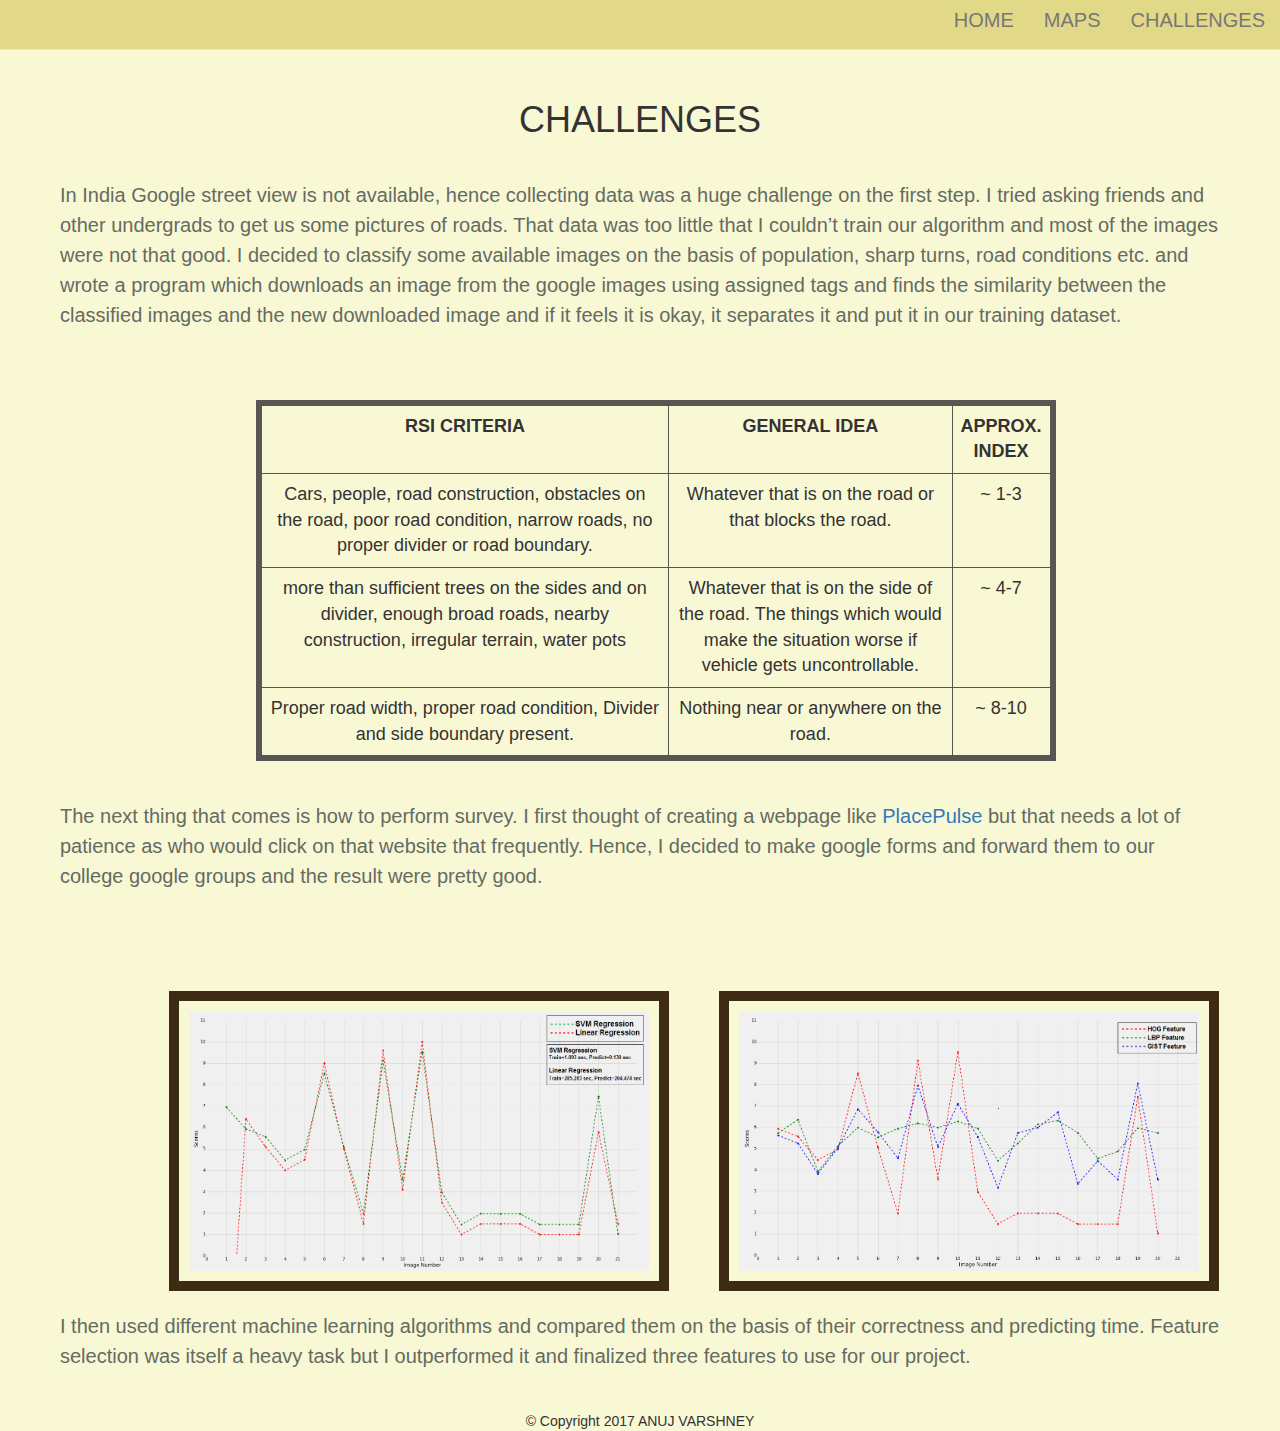
==== challenges.html @ 393313d0 "first commit" ====
<!DOCTYPE html>
<html lang="en">
<head>
    <meta charset="UTF-8">
    <title>Challenges</title>
    <link rel="stylesheet" href="https://maxcdn.bootstrapcdn.com/bootstrap/3.3.7/css/bootstrap.min.css" integrity="sha384-BVYiiSIFeK1dGmJRAkycuHAHRg32OmUcww7on3RYdg4Va+PmSTsz/K68vbdEjh4u" crossorigin="anonymous">
    <link href="https://fonts.googleapis.com/css?family=Titillium+Web" rel="stylesheet">
    <link rel="stylesheet" type="text/css" href="qw.css">
    <script>
  (function(i,s,o,g,r,a,m){i['GoogleAnalyticsObject']=r;i[r]=i[r]||function(){
  (i[r].q=i[r].q||[]).push(arguments)},i[r].l=1*new Date();a=s.createElement(o),
  m=s.getElementsByTagName(o)[0];a.async=1;a.src=g;m.parentNode.insertBefore(a,m)
  })(window,document,'script','https://www.google-analytics.com/analytics.js','ga');

  ga('create', 'UA-103889477-1', 'auto');
  ga('send', 'pageview');

</script>
</head>
<body>

<nav class="navbar navbar-default navbar-fixed-top">
    <div class="container-fluid">
       
        <div class="navbar-header">
            <button type="button" class="navbar-toggle collapsed" data-toggle="collapse" data-target="#bs-example-navbar-collapse-1" aria-expanded="false">
                <span class="sr-only">Toggle navigation</span>
                <span class="icon-bar"></span>
                <span class="icon-bar"></span>
                <span class="icon-bar"></span>
            </button>

        </div>

      
        <div class="collapse navbar-collapse" id="bs-example-navbar-collapse-1">

            <form class="navbar-form navbar-left">


            </form>
            <ul class="nav navbar-nav navbar-right n">
                <li><a href="./index.html">HOME </a></li>

                <li><a href="./final_marker/map.html">MAPS </a></li>

                <li><a href="./challenges.html">CHALLENGES </a></li>

             

            </ul>
        </div>
    </div>
</nav>
<H2>

</H2>
<h1><bold>CHALLENGES</bold></h1>


<p >
    In India Google street view is not available, hence collecting data was a huge challenge on the first step. I tried asking friends and other undergrads to get us some pictures of roads. That data was too little that I couldn’t train our algorithm and most of the images were not that good.
    I decided to classify some available images on the basis of  population, sharp turns, road conditions etc. and wrote a program which downloads an image from the google images using assigned tags and finds the similarity between the classified images and the new downloaded image and if it feels it is okay, it separates it and put it in our training dataset.
    <br>
    <br>
</p>

<table border="6" class="table" style="width:800px" BORDERCOLOR="#595652" BORDERCOLORLIGHT="#33CCFF" BORDERCOLORDARK="#0000CC">
    <tr>
        <th align="center">
            RSI CRITERIA
        </th>
        <th>
            GENERAL IDEA
        </th>
        <th>
            APPROX. INDEX
        </th>
    </tr>
    <tr>
        <td>
            Cars, people, road construction, obstacles on the road, poor road condition, narrow roads, no proper divider or road boundary.
        </td>
        <td>
            Whatever that is on the road or that blocks the road.
        </td>
        <td>
            ~ 1-3
        </td>
    </tr>
    <tr>
        <td>
            more than sufficient trees on the sides and on divider, enough broad roads, nearby construction, irregular terrain, water pots
        </td>

        <td>
            Whatever that is on the side of the road. The things which would make the situation worse if vehicle gets uncontrollable.
        </td>

        <td>
            ~ 4-7

        </td>
    </tr>
    <tr>
        <td>

            Proper road width, proper road condition,
            Divider and side boundary present.

        </td>

        <td>
            Nothing near or anywhere on the road.
        </td>

        <td>
            ~ 8-10
        </td>
    </tr>
</table>

<p>

    The next thing that comes is how to perform survey. I first thought of creating a webpage like <a href="http://pulse.media.mit.edu/" >PlacePulse</a> but that needs a lot of patience as who would click on that website that frequently. Hence, I decided to make google forms and forward them to our college google groups and the result were pretty good.</p>
</p>

<div class="qwe">


<img src="./algo%20comp%20graph.png"style="width:500px;height:300px;";>
<img src="first%20level%20feature%20graph.png" style="width:500px;height:300px;">
</div>

<br>
<br>
<p>

I then used different machine learning algorithms and compared them on the basis of their correctness and predicting time. Feature selection was itself a heavy task but I outperformed it and finalized three features to use for our project.

</p>


<footer>&copy; Copyright 2017 ANUJ VARSHNEY</footer>
<script
    src="https://code.jquery.com/jquery-3.2.1.js"
    integrity="sha256-DZAnKJ/6XZ9si04Hgrsxu/8s717jcIzLy3oi35EouyE="
    crossorigin="anonymous"></script>
<script
    src="https://maxcdn.bootstrapcdn.com/bootstrap/3.3.7/css/bootstrap.min.css"></script>



</body>
</html>
---- qw.css ----
img{
    height: 200px;
    width: 200px;
    float: left;
    overflow:scroll;
}
content{
    border: 10px solid #3e2b14;
}
body{
    margin-top: 100px;
    margin-left: 20px;
    margin-right: 20px;
    text-align: center;
    overflow:scroll;

background-color: rgba(243, 242, 175, 0.52);
}
p{
    margin-left: 40px;
    margin-right: 40px;
    text-align:left;
    color: #646b62;
     line-height: 1.5;
    font-size: 20px;
    clear: left;
    margin:20px;
    padding: 20px;

    /*overflow:scroll;*/



}
.change{
    color:blue;
}
img {
    max-width: 100%;
    vertical-align: middle;
    border: 0;
    float:left;
    margin-left:50px;
    clear: right;


}
.ok{
    text-align: center;
}
.navbar-nav > li > a {padding-top:10px !important; padding-bottom:5px !important;}
.navbar {min-height:50px !important}
.hello{
    text-align: justify;
}
.hero{
    float:left;
    border:none;
    outline: none ;
    overflow: hidden;
    margin-top:.1px;
    padding: 0px;
    margin-left: 4px;
    margin-bottom: 5px;

}
.n{
    font-size: 20px;
    color: blue;
    /*width:40px;*/
}
.img-circle {
    border-radius: 30%;
    margin: 0 auto;
    padding: 0;
    margin-left: 500px;
}
.img-thumbnail {
    height:250px;
    width:20%;
    /*margin: 23px auto;*/
    margin-righ: 10px;
    margin:auto;
    float: left;
    display: block;
  padding: 20px;

}
.cen{
    margin-left: 22%;
    width: 900px;
    padding: 10px;
    z-index: 3;

}
.two{
    /*margin:0 auto;*/
    height: 100px;
    margin-left: 20%;
    /*width:120px;*/


}
/*.thumbnail_img img:hover {*/
    /*-webkit-transform: scale(1.5);*/
    /*-moz-transform: scale(1.5);*/
    /*-o-transform: scale(1.5);*/
    /*-ms-transform: scale(1.5);*/
    /*transform: scale(1.5);*/
/*}*/
.c1{
    margin-left: 25%;
}
.three{
    margin-left: 150px;
    margin-right: 50px;
    padding: 20px;
    width:5000px;
    height:106px;

}
th{
    text-align: center;
}
.table{
    margin-left: 19%;
    font-size: large;

}
td{
    font-family: "Arial";
    width: 60%;
}
.qwe{
    /*width: 200px;*/
    /*height: 134px;*/
    margin-left:8%;
}
.one{
    margin-left: 25%;
   height: 300px;
    /*width: 250px;*/
    width: 100%;
}
.navbar-default {
      background-color: rgb(226, 217, 136);;
      border-color: #E7E7E7;
  }

/*img {*/
    /*border: 10px double red;*/
/*}*/


Img {
    border: 10px solid #3e2b14;
    padding: 10px;
    image-resolution: from-image;

}
/*.photo{*/
    /*margin-left: 50%;*/
/*}*/
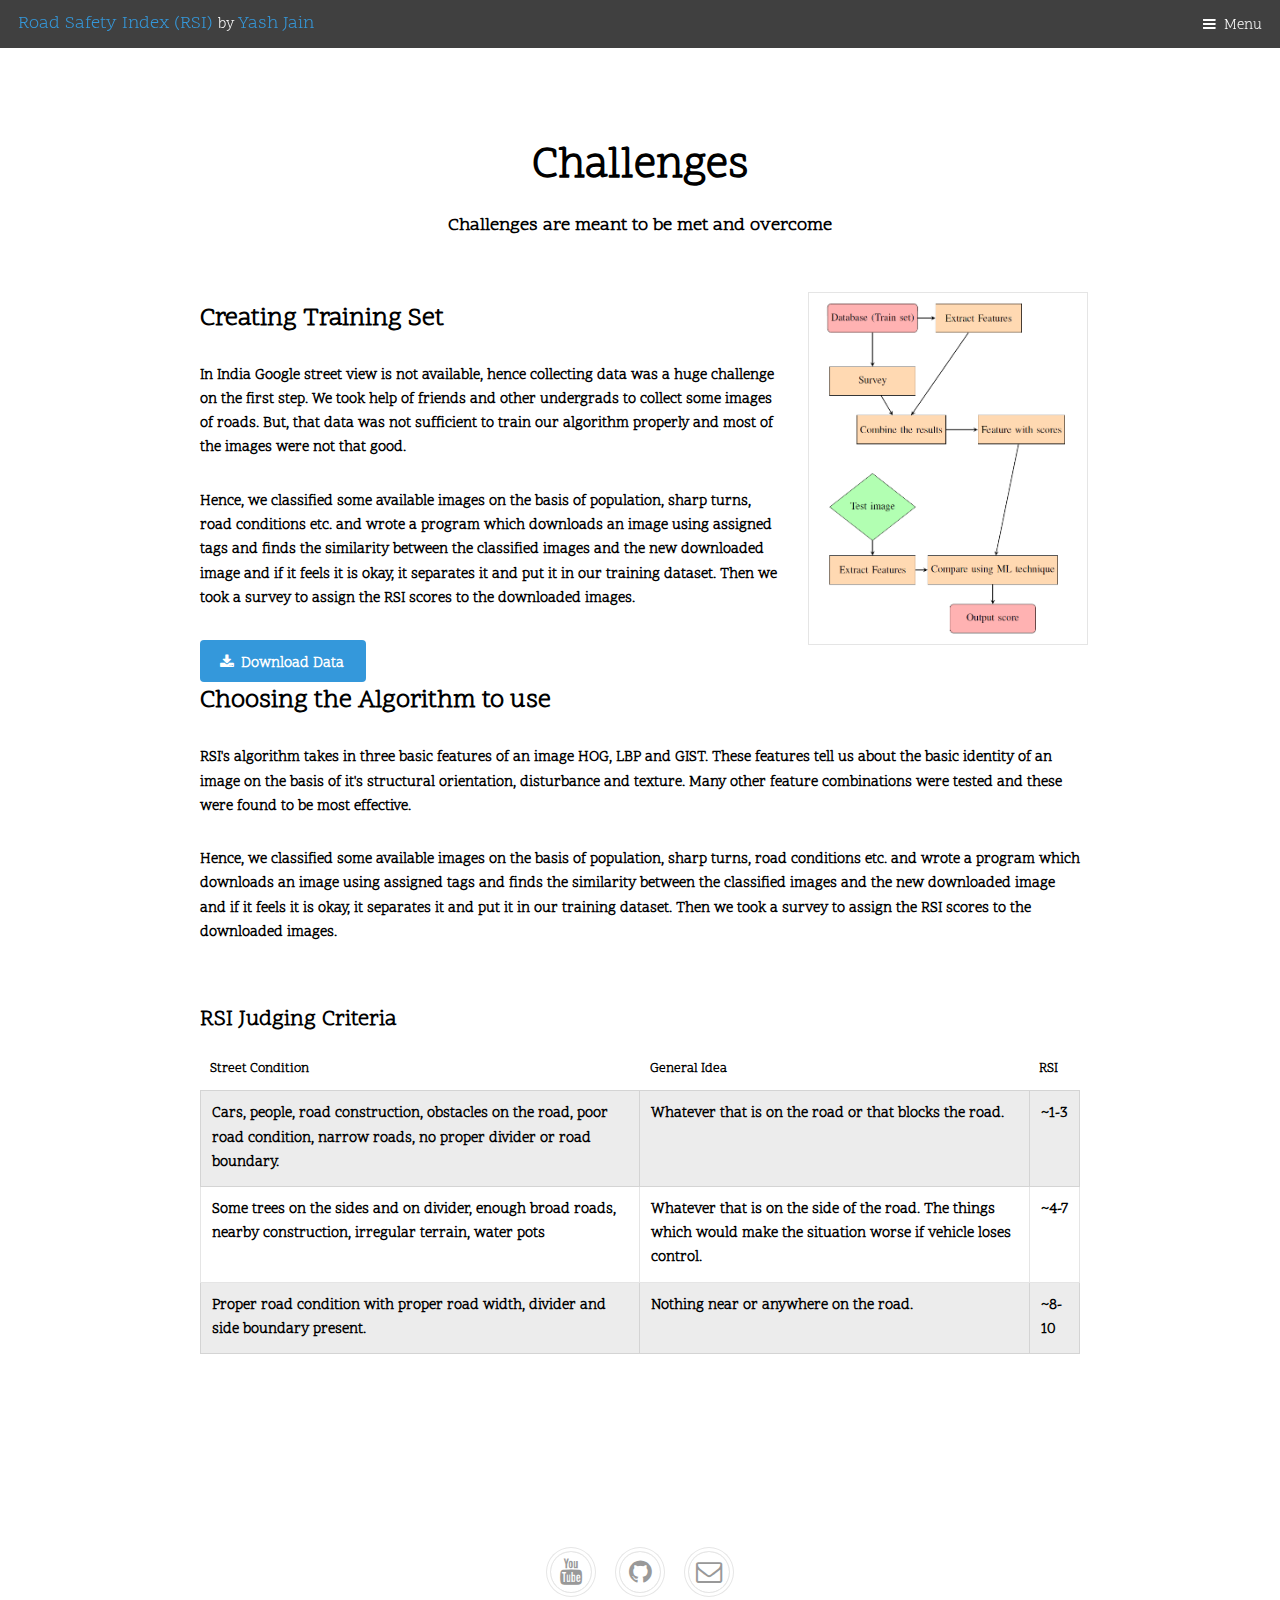
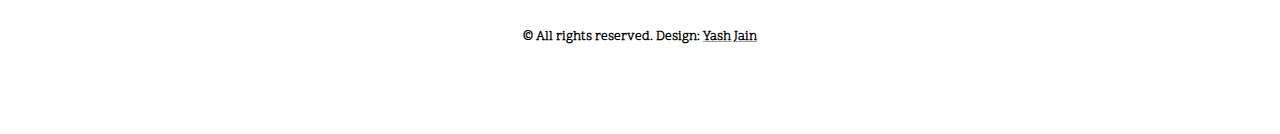
==== commit 45c5ff5f: "Logo updated" ====
--- a/challenges.html
+++ b/challenges.html
@@ -1,155 +1,167 @@
-<!DOCTYPE html>
-<html lang="en">
-<head>
-    <meta charset="UTF-8">
-    <title>Challenges</title>
-    <link rel="stylesheet" href="https://maxcdn.bootstrapcdn.com/bootstrap/3.3.7/css/bootstrap.min.css" integrity="sha384-BVYiiSIFeK1dGmJRAkycuHAHRg32OmUcww7on3RYdg4Va+PmSTsz/K68vbdEjh4u" crossorigin="anonymous">
-    <link href="https://fonts.googleapis.com/css?family=Titillium+Web" rel="stylesheet">
-    <link rel="stylesheet" type="text/css" href="qw.css">
-    <script>
-  (function(i,s,o,g,r,a,m){i['GoogleAnalyticsObject']=r;i[r]=i[r]||function(){
-  (i[r].q=i[r].q||[]).push(arguments)},i[r].l=1*new Date();a=s.createElement(o),
-  m=s.getElementsByTagName(o)[0];a.async=1;a.src=g;m.parentNode.insertBefore(a,m)
-  })(window,document,'script','https://www.google-analytics.com/analytics.js','ga');
+<!DOCTYPE HTML>
+<!--
+	Urban by TEMPLATED
+	templated.co @templatedco
+	Released for free under the Creative Commons Attribution 3.0 license (templated.co/license)
+-->
+<html>
+	<head>
+		<link rel="shortcut icon" href="favicon.ico" />
+		<title>Challenges - RSI</title>
+		<meta charset="utf-8" />
+		<meta name="viewport" content="width=device-width, initial-scale=1" />
+		<link rel="stylesheet" href="assets/css/main.css" />
+	</head>
+	<body class="subpage">
 
-  ga('create', 'UA-103889477-1', 'auto');
-  ga('send', 'pageview');
+		<!-- Header -->
+			<header id="header">
+				<div class="logo"><a href="./index.html">Road Safety Index (RSI) <span>by <a href="https://yaki29.github.io/">Yash Jain</a></span></a></div>				
+				<a href="#menu">Menu</a>
+			</header>
 
-</script>
-</head>
-<body>
+		<!-- Nav -->
+			<nav id="menu">
+				<ul class="links">
+					<li><a href="index.html">Home</a></li>
+					<li><a href="./final_marker/map.html">Map</a></li>
+					<!-- <li><a href="elements.html">About Me</a></li> -->
+				</ul>
+			</nav>
 
-<nav class="navbar navbar-default navbar-fixed-top">
-    <div class="container-fluid">
-       
-        <div class="navbar-header">
-            <button type="button" class="navbar-toggle collapsed" data-toggle="collapse" data-target="#bs-example-navbar-collapse-1" aria-expanded="false">
-                <span class="sr-only">Toggle navigation</span>
-                <span class="icon-bar"></span>
-                <span class="icon-bar"></span>
-                <span class="icon-bar"></span>
-            </button>
+		<!-- Main -->
+			<div id="main">
 
-        </div>
+				<!-- Section -->
+					<section class="wrapper">
+						<div class="inner">
+							<header class="align-center">
+								<h1>Challenges</h1>
+								<p><strong>Challenges are meant to be met and overcome</strong></p>
+							</header>
+							<div class="flex flex-2">
+								<div class="col col2">
+									<h3>Creating Training Set</h3>
+									<p><strong>In India Google street view is not available, hence collecting data was a huge challenge on the first step. We took help of friends and other undergrads to collect some images of roads. But, that data was not sufficient to train our algorithm properly and most of the images were not that good. </strong></p>
+									<p><strong>Hence, we classified some available images on the basis of population, sharp turns, road conditions etc. and wrote a program which downloads an image using assigned tags and finds the similarity between the classified images and the new downloaded image and if it feels it is okay, it separates it and put it in our training dataset.
+									Then we took a survey to assign the RSI scores to the downloaded images.
+								    </strong>
+									</p>
+									<a href="./Data.zip" class="button icon fa-download">Download Data</a>
 
-      
-        <div class="collapse navbar-collapse" id="bs-example-navbar-collapse-1">
+								</div>
+								<div class="col col1 first">
+									
+										<span class="image fit"><img src="./block.PNG" alt="" /></span>
+									
+								</div>
 
-            <form class="navbar-form navbar-left">
+									<h3>Choosing the Algorithm to use</h3>
+									<p><strong>RSI's algorithm takes in three basic features of an image HOG, LBP and GIST.
+									These features tell us about the basic identity of an image on the basis of it's structural orientation, disturbance and texture. Many other feature combinations were tested and these were found to be most effective.</strong></p>
+									<p><strong>Hence, we classified some available images on the basis of population, sharp turns, road conditions etc. and wrote a program which downloads an image using assigned tags and finds the similarity between the classified images and the new downloaded image and if it feels it is okay, it separates it and put it in our training dataset.
+									Then we took a survey to assign the RSI scores to the downloaded images.
+								    </strong>
+									</p>
 
 
-            </form>
-            <ul class="nav navbar-nav navbar-right n">
-                <li><a href="./index.html">HOME </a></li>
+								</div>
+									<p></p>
+										<h4>RSI Judging Criteria</h4>
+										<div class="table-wrapper">
+											<table class="alt">
+												<thead>
+													<tr>
+														<th>Street Condition</th>
+														<th>General Idea</th>
+														<th>RSI</th>
+													</tr>
+												</thead>
+												<tbody>
+													<tr>
+														<td><strong>Cars, people, road construction, obstacles on the road, poor road condition, narrow roads, no proper divider or road boundary. </strong></td>
+														<td><strong>Whatever that is on the road or that blocks the road. </strong></td>
+														<td><strong>~1-3 </strong></td>
+													</tr>
+													<tr>
+														<td><strong>Some trees on the sides and on divider, enough broad roads, nearby construction, irregular terrain, water pots </strong></td>
+														<td><strong>Whatever that is on the side of the road. The things which would make the situation worse if vehicle loses control. </strong></td>
+														<td><strong>~4-7</strong></td>
+													</tr>
+													<tr>
+														<td><strong>Proper road condition with proper road width, divider and side boundary present.</strong></td>
+														<td><strong>Nothing near or anywhere on the road. </strong></td>
+														<td><strong>~8-10 </strong></td>
+													</tr>
+													
+												</tbody>
+												<tfoot>
+													<tr>
+														<td colspan="2"></td>
+							
+													</tr>
+												</tfoot>
+											</table>
+										</div>
 
-                <li><a href="./final_marker/map.html">MAPS </a></li>
+								</div>
+					</section>
 
-                <li><a href="./challenges.html">CHALLENGES </a></li>
+				<!-- Section -->
+					<!-- <section class="wrapper style1">
+						<div class="inner">
+							<header class="align-center">
+								<h2>Aliquam ipsum purus dolor</h2>
+								<p>Cras sagittis turpis sit amet est tempus, sit amet consectetur purus tincidunt.</p>
+							</header>
+							<div class="flex flex-3">
+								<div class="col align-center">
+									<div class="image round fit">
+										<img src="images/pic03.jpg" alt="" />
+									</div>
+									<p>Sed congue elit malesuada nibh, a varius odio vehicula aliquet. Aliquam consequat, nunc quis sollicitudin aliquet. </p>
+									<a href="#" class="button">Learn More</a>
+								</div>
+								<div class="col align-center">
+									<div class="image round fit">
+										<img src="images/pic05.jpg" alt="" />
+									</div>
+									<p>Sed congue elit malesuada nibh, a varius odio vehicula aliquet. Aliquam consequat, nunc quis sollicitudin aliquet. </p>
+									<a href="#" class="button">Learn More</a>
+								</div>
+								<div class="col align-center">
+									<div class="image round fit">
+										<img src="images/pic04.jpg" alt="" />
+									</div>
+									<p>Sed congue elit malesuada nibh, a varius odio vehicula aliquet. Aliquam consequat, nunc quis sollicitudin aliquet. </p>
+									<a href="#" class="button">Learn More</a>
+								</div>
+							</div>
+						</div>
+					</section>-->
 
-             
+			</div>
 
-            </ul>
-        </div>
-    </div>
-</nav>
-<H2>
+		<!-- Footer -->
+			<footer id="footer">
+				<div class="copyright">
+					<ul class="icons">
+							<li><a href="https://www.youtube.com/channel/UCeElTf1vIoY8a1LTIIB82Ng" class="icon fa-youtube"><span class="label">Youtube</span></a></li>
+							<li><a href="https://github.com/RoadSafetyIndex" class="icon fa-github"><span class="label">Github</span></a></li>
+							<li><a href="mailto:roadsafetyindex@gmail.com" class="icon fa-envelope-o"><span class="label">Instagram</span></a></li>
+							<!-- <li><a href="#" class="icon fa-snapchat"><span class="label">Snapchat</span></a></li> -->
+					</ul>
+					<p><strong>&copy; All rights reserved. Design: <a href="https://yaki29.github.io/"><u><strong>Yash Jain</strong></u></a></strong></p>
+				</div>
+			</footer>
 
-</H2>
-<h1><bold>CHALLENGES</bold></h1>
+		<!-- Scripts -->
+			<script src="assets/js/jquery.min.js"></script>
+			<script src="assets/js/jquery.scrolly.min.js"></script>
+			<script src="assets/js/jquery.scrollex.min.js"></script>
+			<script src="assets/js/skel.min.js"></script>
+			<script src="assets/js/util.js"></script>
+			<script src="assets/js/main.js"></script>
 
-
-<p >
-    In India Google street view is not available, hence collecting data was a huge challenge on the first step. I tried asking friends and other undergrads to get us some pictures of roads. That data was too little that I couldn’t train our algorithm and most of the images were not that good.
-    I decided to classify some available images on the basis of  population, sharp turns, road conditions etc. and wrote a program which downloads an image from the google images using assigned tags and finds the similarity between the classified images and the new downloaded image and if it feels it is okay, it separates it and put it in our training dataset.
-    <br>
-    <br>
-</p>
-
-<table border="6" class="table" style="width:800px" BORDERCOLOR="#595652" BORDERCOLORLIGHT="#33CCFF" BORDERCOLORDARK="#0000CC">
-    <tr>
-        <th align="center">
-            RSI CRITERIA
-        </th>
-        <th>
-            GENERAL IDEA
-        </th>
-        <th>
-            APPROX. INDEX
-        </th>
-    </tr>
-    <tr>
-        <td>
-            Cars, people, road construction, obstacles on the road, poor road condition, narrow roads, no proper divider or road boundary.
-        </td>
-        <td>
-            Whatever that is on the road or that blocks the road.
-        </td>
-        <td>
-            ~ 1-3
-        </td>
-    </tr>
-    <tr>
-        <td>
-            more than sufficient trees on the sides and on divider, enough broad roads, nearby construction, irregular terrain, water pots
-        </td>
-
-        <td>
-            Whatever that is on the side of the road. The things which would make the situation worse if vehicle gets uncontrollable.
-        </td>
-
-        <td>
-            ~ 4-7
-
-        </td>
-    </tr>
-    <tr>
-        <td>
-
-            Proper road width, proper road condition,
-            Divider and side boundary present.
-
-        </td>
-
-        <td>
-            Nothing near or anywhere on the road.
-        </td>
-
-        <td>
-            ~ 8-10
-        </td>
-    </tr>
-</table>
-
-<p>
-
-    The next thing that comes is how to perform survey. I first thought of creating a webpage like <a href="http://pulse.media.mit.edu/" >PlacePulse</a> but that needs a lot of patience as who would click on that website that frequently. Hence, I decided to make google forms and forward them to our college google groups and the result were pretty good.</p>
-</p>
-
-<div class="qwe">
-
-
-<img src="./algo%20comp%20graph.png"style="width:500px;height:300px;";>
-<img src="first%20level%20feature%20graph.png" style="width:500px;height:300px;">
-</div>
-
-<br>
-<br>
-<p>
-
-I then used different machine learning algorithms and compared them on the basis of their correctness and predicting time. Feature selection was itself a heavy task but I outperformed it and finalized three features to use for our project.
-
-</p>
-
-
-<footer>&copy; Copyright 2017 ANUJ VARSHNEY</footer>
-<script
-    src="https://code.jquery.com/jquery-3.2.1.js"
-    integrity="sha256-DZAnKJ/6XZ9si04Hgrsxu/8s717jcIzLy3oi35EouyE="
-    crossorigin="anonymous"></script>
-<script
-    src="https://maxcdn.bootstrapcdn.com/bootstrap/3.3.7/css/bootstrap.min.css"></script>
-
-
-
-</body>
-</html>
+	</body>
+</html>--- a/assets/css/main.css
+++ b/assets/css/main.css
@@ -0,0 +1,3918 @@
+@charset "UTF-8";
+@import url(font-awesome.min.css);
+@import url("https://fonts.googleapis.com/css?family=Scope+One|Trocchi");
+
+/*
+	Urban by TEMPLATED
+	templated.co @templatedco
+	Released for free under the Creative Commons Attribution 3.0 license (templated.co/license)
+*/
+
+/* Reset */
+
+	html, body, div, span, applet, object, iframe, h1, h2, h3, h4, h5, h6, p, blockquote, pre, a, abbr, acronym, address, big, cite, code, del, dfn, em, img, ins, kbd, q, s, samp, small, strike, strong, sub, sup, tt, var, b, u, i, center, dl, dt, dd, ol, ul, li, fieldset, form, label, legend, table, caption, tbody, tfoot, thead, tr, th, td, article, aside, canvas, details, embed, figure, figcaption, footer, header, hgroup, menu, nav, output, ruby, section, summary, time, mark, audio, video {
+		margin: 0;
+		padding: 0;
+		border: 10;
+		font-size: 100%;
+		font: inherit;
+		vertical-align: baseline;
+	}
+
+	article, aside, details, figcaption, figure, footer, header, hgroup, menu, nav, section {
+		display: block;
+	}
+
+	body {
+		line-height: 1;
+	}
+
+	ol, ul {
+		list-style: none;
+	}
+
+	blockquote, q {
+		quotes: none;
+	}
+
+	blockquote:before, blockquote:after, q:before, q:after {
+		content: '';
+		content: none;
+	}
+
+	table {
+		border-collapse: collapse;
+		border-spacing: 0;
+	}
+
+	body {
+		-webkit-text-size-adjust: none;
+	}
+
+/* Box Model */
+
+	*, *:before, *:after {
+		-moz-box-sizing: border-box;
+		-webkit-box-sizing: border-box;
+		box-sizing: border-box;
+	}
+
+/* Containers */
+
+	.container {
+		margin-left: auto;
+		margin-right: auto;
+	}
+
+	.container.\31 25\25 {
+		width: 100%;
+		max-width: 100em;
+		min-width: 80em;
+	}
+
+	.container.\37 5\25 {
+		width: 60em;
+	}
+
+	.container.\35 0\25 {
+		width: 40em;
+	}
+
+	.container.\32 5\25 {
+		width: 20em;
+	}
+
+	.container {
+		width: 80em;
+	}
+
+	@media screen and (max-width: 1680px) {
+
+		.container.\31 25\25 {
+			width: 100%;
+			max-width: 100em;
+			min-width: 80em;
+		}
+
+		.container.\37 5\25 {
+			width: 60em;
+		}
+
+		.container.\35 0\25 {
+			width: 40em;
+		}
+
+		.container.\32 5\25 {
+			width: 20em;
+		}
+
+		.container {
+			width: 80em;
+		}
+
+	}
+
+	@media screen and (max-width: 1280px) {
+
+		.container.\31 25\25 {
+			width: 100%;
+			max-width: 81.25em;
+			min-width: 65em;
+		}
+
+		.container.\37 5\25 {
+			width: 48.75em;
+		}
+
+		.container.\35 0\25 {
+			width: 32.5em;
+		}
+
+		.container.\32 5\25 {
+			width: 16.25em;
+		}
+
+		.container {
+			width: 65em;
+		}
+
+	}
+
+	@media screen and (max-width: 980px) {
+
+		.container.\31 25\25 {
+			width: 100%;
+			max-width: 112.5%;
+			min-width: 90%;
+		}
+
+		.container.\37 5\25 {
+			width: 67.5%;
+		}
+
+		.container.\35 0\25 {
+			width: 45%;
+		}
+
+		.container.\32 5\25 {
+			width: 22.5%;
+		}
+
+		.container {
+			width: 90%;
+		}
+
+	}
+
+	@media screen and (max-width: 736px) {
+
+		.container.\31 25\25 {
+			width: 100%;
+			max-width: 112.5%;
+			min-width: 90%;
+		}
+
+		.container.\37 5\25 {
+			width: 67.5%;
+		}
+
+		.container.\35 0\25 {
+			width: 45%;
+		}
+
+		.container.\32 5\25 {
+			width: 22.5%;
+		}
+
+		.container {
+			width: 90% !important;
+		}
+
+	}
+
+	@media screen and (max-width: 480px) {
+
+		.container.\31 25\25 {
+			width: 100%;
+			max-width: 112.5%;
+			min-width: 90%;
+		}
+
+		.container.\37 5\25 {
+			width: 67.5%;
+		}
+
+		.container.\35 0\25 {
+			width: 45%;
+		}
+
+		.container.\32 5\25 {
+			width: 22.5%;
+		}
+
+		.container {
+			width: 90% !important;
+		}
+
+	}
+
+/* Grid */
+
+	.row {
+		border-bottom: solid 1px transparent;
+		-moz-box-sizing: border-box;
+		-webkit-box-sizing: border-box;
+		box-sizing: border-box;
+	}
+
+	.row > * {
+		float: left;
+		-moz-box-sizing: border-box;
+		-webkit-box-sizing: border-box;
+		box-sizing: border-box;
+	}
+
+	.row:after, .row:before {
+		content: '';
+		display: block;
+		clear: both;
+		height: 0;
+	}
+
+	.row.uniform > * > :first-child {
+		margin-top: 0;
+	}
+
+	.row.uniform > * > :last-child {
+		margin-bottom: 0;
+	}
+
+	.row.\30 \25 > * {
+		padding: 0 0 0 0em;
+	}
+
+	.row.\30 \25 {
+		margin: 0 0 -1px 0em;
+	}
+
+	.row.uniform.\30 \25 > * {
+		padding: 0em 0 0 0em;
+	}
+
+	.row.uniform.\30 \25 {
+		margin: 0em 0 -1px 0em;
+	}
+
+	.row > * {
+		padding: 0 0 0 2em;
+	}
+
+	.row {
+		margin: 0 0 -1px -2em;
+	}
+
+	.row.uniform > * {
+		padding: 2em 0 0 2em;
+	}
+
+	.row.uniform {
+		margin: -2em 0 -1px -2em;
+	}
+
+	.row.\32 00\25 > * {
+		padding: 0 0 0 4em;
+	}
+
+	.row.\32 00\25 {
+		margin: 0 0 -1px -4em;
+	}
+
+	.row.uniform.\32 00\25 > * {
+		padding: 4em 0 0 4em;
+	}
+
+	.row.uniform.\32 00\25 {
+		margin: -4em 0 -1px -4em;
+	}
+
+	.row.\31 50\25 > * {
+		padding: 0 0 0 3em;
+	}
+
+	.row.\31 50\25 {
+		margin: 0 0 -1px -3em;
+	}
+
+	.row.uniform.\31 50\25 > * {
+		padding: 3em 0 0 3em;
+	}
+
+	.row.uniform.\31 50\25 {
+		margin: -3em 0 -1px -3em;
+	}
+
+	.row.\35 0\25 > * {
+		padding: 0 0 0 1em;
+	}
+
+	.row.\35 0\25 {
+		margin: 0 0 -1px -1em;
+	}
+
+	.row.uniform.\35 0\25 > * {
+		padding: 1em 0 0 1em;
+	}
+
+	.row.uniform.\35 0\25 {
+		margin: -1em 0 -1px -1em;
+	}
+
+	.row.\32 5\25 > * {
+		padding: 0 0 0 0.5em;
+	}
+
+	.row.\32 5\25 {
+		margin: 0 0 -1px -0.5em;
+	}
+
+	.row.uniform.\32 5\25 > * {
+		padding: 0.5em 0 0 0.5em;
+	}
+
+	.row.uniform.\32 5\25 {
+		margin: -0.5em 0 -1px -0.5em;
+	}
+
+	.\31 2u, .\31 2u\24 {
+		width: 100%;
+		clear: none;
+		margin-left: 0;
+	}
+
+	.\31 1u, .\31 1u\24 {
+		width: 91.6666666667%;
+		clear: none;
+		margin-left: 0;
+	}
+
+	.\31 0u, .\31 0u\24 {
+		width: 83.3333333333%;
+		clear: none;
+		margin-left: 0;
+	}
+
+	.\39 u, .\39 u\24 {
+		width: 75%;
+		clear: none;
+		margin-left: 0;
+	}
+
+	.\38 u, .\38 u\24 {
+		width: 66.6666666667%;
+		clear: none;
+		margin-left: 0;
+	}
+
+	.\37 u, .\37 u\24 {
+		width: 58.3333333333%;
+		clear: none;
+		margin-left: 0;
+	}
+
+	.\36 u, .\36 u\24 {
+		width: 50%;
+		clear: none;
+		margin-left: 0;
+	}
+
+	.\35 u, .\35 u\24 {
+		width: 41.6666666667%;
+		clear: none;
+		margin-left: 0;
+	}
+
+	.\34 u, .\34 u\24 {
+		width: 33.3333333333%;
+		clear: none;
+		margin-left: 0;
+	}
+
+	.\33 u, .\33 u\24 {
+		width: 25%;
+		clear: none;
+		margin-left: 0;
+	}
+
+	.\32 u, .\32 u\24 {
+		width: 16.6666666667%;
+		clear: none;
+		margin-left: 0;
+	}
+
+	.\31 u, .\31 u\24 {
+		width: 8.3333333333%;
+		clear: none;
+		margin-left: 0;
+	}
+
+	.\31 2u\24 + *,
+	.\31 1u\24 + *,
+	.\31 0u\24 + *,
+	.\39 u\24 + *,
+	.\38 u\24 + *,
+	.\37 u\24 + *,
+	.\36 u\24 + *,
+	.\35 u\24 + *,
+	.\34 u\24 + *,
+	.\33 u\24 + *,
+	.\32 u\24 + *,
+	.\31 u\24 + * {
+		clear: left;
+	}
+
+	.\-11u {
+		margin-left: 91.66667%;
+	}
+
+	.\-10u {
+		margin-left: 83.33333%;
+	}
+
+	.\-9u {
+		margin-left: 75%;
+	}
+
+	.\-8u {
+		margin-left: 66.66667%;
+	}
+
+	.\-7u {
+		margin-left: 58.33333%;
+	}
+
+	.\-6u {
+		margin-left: 50%;
+	}
+
+	.\-5u {
+		margin-left: 41.66667%;
+	}
+
+	.\-4u {
+		margin-left: 33.33333%;
+	}
+
+	.\-3u {
+		margin-left: 25%;
+	}
+
+	.\-2u {
+		margin-left: 16.66667%;
+	}
+
+	.\-1u {
+		margin-left: 8.33333%;
+	}
+
+	@media screen and (max-width: 1680px) {
+
+		.row > * {
+			padding: 0 0 0 2em;
+		}
+
+		.row {
+			margin: 0 0 -1px -2em;
+		}
+
+		.row.uniform > * {
+			padding: 2em 0 0 2em;
+		}
+
+		.row.uniform {
+			margin: -2em 0 -1px -2em;
+		}
+
+		.row.\32 00\25 > * {
+			padding: 0 0 0 4em;
+		}
+
+		.row.\32 00\25 {
+			margin: 0 0 -1px -4em;
+		}
+
+		.row.uniform.\32 00\25 > * {
+			padding: 4em 0 0 4em;
+		}
+
+		.row.uniform.\32 00\25 {
+			margin: -4em 0 -1px -4em;
+		}
+
+		.row.\31 50\25 > * {
+			padding: 0 0 0 3em;
+		}
+
+		.row.\31 50\25 {
+			margin: 0 0 -1px -3em;
+		}
+
+		.row.uniform.\31 50\25 > * {
+			padding: 3em 0 0 3em;
+		}
+
+		.row.uniform.\31 50\25 {
+			margin: -3em 0 -1px -3em;
+		}
+
+		.row.\35 0\25 > * {
+			padding: 0 0 0 1em;
+		}
+
+		.row.\35 0\25 {
+			margin: 0 0 -1px -1em;
+		}
+
+		.row.uniform.\35 0\25 > * {
+			padding: 1em 0 0 1em;
+		}
+
+		.row.uniform.\35 0\25 {
+			margin: -1em 0 -1px -1em;
+		}
+
+		.row.\32 5\25 > * {
+			padding: 0 0 0 0.5em;
+		}
+
+		.row.\32 5\25 {
+			margin: 0 0 -1px -0.5em;
+		}
+
+		.row.uniform.\32 5\25 > * {
+			padding: 0.5em 0 0 0.5em;
+		}
+
+		.row.uniform.\32 5\25 {
+			margin: -0.5em 0 -1px -0.5em;
+		}
+
+		.\31 2u\28xlarge\29, .\31 2u\24\28xlarge\29 {
+			width: 100%;
+			clear: none;
+			margin-left: 0;
+		}
+
+		.\31 1u\28xlarge\29, .\31 1u\24\28xlarge\29 {
+			width: 91.6666666667%;
+			clear: none;
+			margin-left: 0;
+		}
+
+		.\31 0u\28xlarge\29, .\31 0u\24\28xlarge\29 {
+			width: 83.3333333333%;
+			clear: none;
+			margin-left: 0;
+		}
+
+		.\39 u\28xlarge\29, .\39 u\24\28xlarge\29 {
+			width: 75%;
+			clear: none;
+			margin-left: 0;
+		}
+
+		.\38 u\28xlarge\29, .\38 u\24\28xlarge\29 {
+			width: 66.6666666667%;
+			clear: none;
+			margin-left: 0;
+		}
+
+		.\37 u\28xlarge\29, .\37 u\24\28xlarge\29 {
+			width: 58.3333333333%;
+			clear: none;
+			margin-left: 0;
+		}
+
+		.\36 u\28xlarge\29, .\36 u\24\28xlarge\29 {
+			width: 50%;
+			clear: none;
+			margin-left: 0;
+		}
+
+		.\35 u\28xlarge\29, .\35 u\24\28xlarge\29 {
+			width: 41.6666666667%;
+			clear: none;
+			margin-left: 0;
+		}
+
+		.\34 u\28xlarge\29, .\34 u\24\28xlarge\29 {
+			width: 33.3333333333%;
+			clear: none;
+			margin-left: 0;
+		}
+
+		.\33 u\28xlarge\29, .\33 u\24\28xlarge\29 {
+			width: 25%;
+			clear: none;
+			margin-left: 0;
+		}
+
+		.\32 u\28xlarge\29, .\32 u\24\28xlarge\29 {
+			width: 16.6666666667%;
+			clear: none;
+			margin-left: 0;
+		}
+
+		.\31 u\28xlarge\29, .\31 u\24\28xlarge\29 {
+			width: 8.3333333333%;
+			clear: none;
+			margin-left: 0;
+		}
+
+		.\31 2u\24\28xlarge\29 + *,
+		.\31 1u\24\28xlarge\29 + *,
+		.\31 0u\24\28xlarge\29 + *,
+		.\39 u\24\28xlarge\29 + *,
+		.\38 u\24\28xlarge\29 + *,
+		.\37 u\24\28xlarge\29 + *,
+		.\36 u\24\28xlarge\29 + *,
+		.\35 u\24\28xlarge\29 + *,
+		.\34 u\24\28xlarge\29 + *,
+		.\33 u\24\28xlarge\29 + *,
+		.\32 u\24\28xlarge\29 + *,
+		.\31 u\24\28xlarge\29 + * {
+			clear: left;
+		}
+
+		.\-11u\28xlarge\29 {
+			margin-left: 91.66667%;
+		}
+
+		.\-10u\28xlarge\29 {
+			margin-left: 83.33333%;
+		}
+
+		.\-9u\28xlarge\29 {
+			margin-left: 75%;
+		}
+
+		.\-8u\28xlarge\29 {
+			margin-left: 66.66667%;
+		}
+
+		.\-7u\28xlarge\29 {
+			margin-left: 58.33333%;
+		}
+
+		.\-6u\28xlarge\29 {
+			margin-left: 50%;
+		}
+
+		.\-5u\28xlarge\29 {
+			margin-left: 41.66667%;
+		}
+
+		.\-4u\28xlarge\29 {
+			margin-left: 33.33333%;
+		}
+
+		.\-3u\28xlarge\29 {
+			margin-left: 25%;
+		}
+
+		.\-2u\28xlarge\29 {
+			margin-left: 16.66667%;
+		}
+
+		.\-1u\28xlarge\29 {
+			margin-left: 8.33333%;
+		}
+
+	}
+
+	@media screen and (max-width: 1280px) {
+
+		.row > * {
+			padding: 0 0 0 1.5em;
+		}
+
+		.row {
+			margin: 0 0 -1px -1.5em;
+		}
+
+		.row.uniform > * {
+			padding: 1.5em 0 0 1.5em;
+		}
+
+		.row.uniform {
+			margin: -1.5em 0 -1px -1.5em;
+		}
+
+		.row.\32 00\25 > * {
+			padding: 0 0 0 3em;
+		}
+
+		.row.\32 00\25 {
+			margin: 0 0 -1px -3em;
+		}
+
+		.row.uniform.\32 00\25 > * {
+			padding: 3em 0 0 3em;
+		}
+
+		.row.uniform.\32 00\25 {
+			margin: -3em 0 -1px -3em;
+		}
+
+		.row.\31 50\25 > * {
+			padding: 0 0 0 2.25em;
+		}
+
+		.row.\31 50\25 {
+			margin: 0 0 -1px -2.25em;
+		}
+
+		.row.uniform.\31 50\25 > * {
+			padding: 2.25em 0 0 2.25em;
+		}
+
+		.row.uniform.\31 50\25 {
+			margin: -2.25em 0 -1px -2.25em;
+		}
+
+		.row.\35 0\25 > * {
+			padding: 0 0 0 0.75em;
+		}
+
+		.row.\35 0\25 {
+			margin: 0 0 -1px -0.75em;
+		}
+
+		.row.uniform.\35 0\25 > * {
+			padding: 0.75em 0 0 0.75em;
+		}
+
+		.row.uniform.\35 0\25 {
+			margin: -0.75em 0 -1px -0.75em;
+		}
+
+		.row.\32 5\25 > * {
+			padding: 0 0 0 0.375em;
+		}
+
+		.row.\32 5\25 {
+			margin: 0 0 -1px -0.375em;
+		}
+
+		.row.uniform.\32 5\25 > * {
+			padding: 0.375em 0 0 0.375em;
+		}
+
+		.row.uniform.\32 5\25 {
+			margin: -0.375em 0 -1px -0.375em;
+		}
+
+		.\31 2u\28large\29, .\31 2u\24\28large\29 {
+			width: 100%;
+			clear: none;
+			margin-left: 0;
+		}
+
+		.\31 1u\28large\29, .\31 1u\24\28large\29 {
+			width: 91.6666666667%;
+			clear: none;
+			margin-left: 0;
+		}
+
+		.\31 0u\28large\29, .\31 0u\24\28large\29 {
+			width: 83.3333333333%;
+			clear: none;
+			margin-left: 0;
+		}
+
+		.\39 u\28large\29, .\39 u\24\28large\29 {
+			width: 75%;
+			clear: none;
+			margin-left: 0;
+		}
+
+		.\38 u\28large\29, .\38 u\24\28large\29 {
+			width: 66.6666666667%;
+			clear: none;
+			margin-left: 0;
+		}
+
+		.\37 u\28large\29, .\37 u\24\28large\29 {
+			width: 58.3333333333%;
+			clear: none;
+			margin-left: 0;
+		}
+
+		.\36 u\28large\29, .\36 u\24\28large\29 {
+			width: 50%;
+			clear: none;
+			margin-left: 0;
+		}
+
+		.\35 u\28large\29, .\35 u\24\28large\29 {
+			width: 41.6666666667%;
+			clear: none;
+			margin-left: 0;
+		}
+
+		.\34 u\28large\29, .\34 u\24\28large\29 {
+			width: 33.3333333333%;
+			clear: none;
+			margin-left: 0;
+		}
+
+		.\33 u\28large\29, .\33 u\24\28large\29 {
+			width: 25%;
+			clear: none;
+			margin-left: 0;
+		}
+
+		.\32 u\28large\29, .\32 u\24\28large\29 {
+			width: 16.6666666667%;
+			clear: none;
+			margin-left: 0;
+		}
+
+		.\31 u\28large\29, .\31 u\24\28large\29 {
+			width: 8.3333333333%;
+			clear: none;
+			margin-left: 0;
+		}
+
+		.\31 2u\24\28large\29 + *,
+		.\31 1u\24\28large\29 + *,
+		.\31 0u\24\28large\29 + *,
+		.\39 u\24\28large\29 + *,
+		.\38 u\24\28large\29 + *,
+		.\37 u\24\28large\29 + *,
+		.\36 u\24\28large\29 + *,
+		.\35 u\24\28large\29 + *,
+		.\34 u\24\28large\29 + *,
+		.\33 u\24\28large\29 + *,
+		.\32 u\24\28large\29 + *,
+		.\31 u\24\28large\29 + * {
+			clear: left;
+		}
+
+		.\-11u\28large\29 {
+			margin-left: 91.66667%;
+		}
+
+		.\-10u\28large\29 {
+			margin-left: 83.33333%;
+		}
+
+		.\-9u\28large\29 {
+			margin-left: 75%;
+		}
+
+		.\-8u\28large\29 {
+			margin-left: 66.66667%;
+		}
+
+		.\-7u\28large\29 {
+			margin-left: 58.33333%;
+		}
+
+		.\-6u\28large\29 {
+			margin-left: 50%;
+		}
+
+		.\-5u\28large\29 {
+			margin-left: 41.66667%;
+		}
+
+		.\-4u\28large\29 {
+			margin-left: 33.33333%;
+		}
+
+		.\-3u\28large\29 {
+			margin-left: 25%;
+		}
+
+		.\-2u\28large\29 {
+			margin-left: 16.66667%;
+		}
+
+		.\-1u\28large\29 {
+			margin-left: 8.33333%;
+		}
+
+	}
+
+	@media screen and (max-width: 980px) {
+
+		.row > * {
+			padding: 0 0 0 1.5em;
+		}
+
+		.row {
+			margin: 0 0 -1px -1.5em;
+		}
+
+		.row.uniform > * {
+			padding: 1.5em 0 0 1.5em;
+		}
+
+		.row.uniform {
+			margin: -1.5em 0 -1px -1.5em;
+		}
+
+		.row.\32 00\25 > * {
+			padding: 0 0 0 3em;
+		}
+
+		.row.\32 00\25 {
+			margin: 0 0 -1px -3em;
+		}
+
+		.row.uniform.\32 00\25 > * {
+			padding: 3em 0 0 3em;
+		}
+
+		.row.uniform.\32 00\25 {
+			margin: -3em 0 -1px -3em;
+		}
+
+		.row.\31 50\25 > * {
+			padding: 0 0 0 2.25em;
+		}
+
+		.row.\31 50\25 {
+			margin: 0 0 -1px -2.25em;
+		}
+
+		.row.uniform.\31 50\25 > * {
+			padding: 2.25em 0 0 2.25em;
+		}
+
+		.row.uniform.\31 50\25 {
+			margin: -2.25em 0 -1px -2.25em;
+		}
+
+		.row.\35 0\25 > * {
+			padding: 0 0 0 0.75em;
+		}
+
+		.row.\35 0\25 {
+			margin: 0 0 -1px -0.75em;
+		}
+
+		.row.uniform.\35 0\25 > * {
+			padding: 0.75em 0 0 0.75em;
+		}
+
+		.row.uniform.\35 0\25 {
+			margin: -0.75em 0 -1px -0.75em;
+		}
+
+		.row.\32 5\25 > * {
+			padding: 0 0 0 0.375em;
+		}
+
+		.row.\32 5\25 {
+			margin: 0 0 -1px -0.375em;
+		}
+
+		.row.uniform.\32 5\25 > * {
+			padding: 0.375em 0 0 0.375em;
+		}
+
+		.row.uniform.\32 5\25 {
+			margin: -0.375em 0 -1px -0.375em;
+		}
+
+		.\31 2u\28medium\29, .\31 2u\24\28medium\29 {
+			width: 100%;
+			clear: none;
+			margin-left: 0;
+		}
+
+		.\31 1u\28medium\29, .\31 1u\24\28medium\29 {
+			width: 91.6666666667%;
+			clear: none;
+			margin-left: 0;
+		}
+
+		.\31 0u\28medium\29, .\31 0u\24\28medium\29 {
+			width: 83.3333333333%;
+			clear: none;
+			margin-left: 0;
+		}
+
+		.\39 u\28medium\29, .\39 u\24\28medium\29 {
+			width: 75%;
+			clear: none;
+			margin-left: 0;
+		}
+
+		.\38 u\28medium\29, .\38 u\24\28medium\29 {
+			width: 66.6666666667%;
+			clear: none;
+			margin-left: 0;
+		}
+
+		.\37 u\28medium\29, .\37 u\24\28medium\29 {
+			width: 58.3333333333%;
+			clear: none;
+			margin-left: 0;
+		}
+
+		.\36 u\28medium\29, .\36 u\24\28medium\29 {
+			width: 50%;
+			clear: none;
+			margin-left: 0;
+		}
+
+		.\35 u\28medium\29, .\35 u\24\28medium\29 {
+			width: 41.6666666667%;
+			clear: none;
+			margin-left: 0;
+		}
+
+		.\34 u\28medium\29, .\34 u\24\28medium\29 {
+			width: 33.3333333333%;
+			clear: none;
+			margin-left: 0;
+		}
+
+		.\33 u\28medium\29, .\33 u\24\28medium\29 {
+			width: 25%;
+			clear: none;
+			margin-left: 0;
+		}
+
+		.\32 u\28medium\29, .\32 u\24\28medium\29 {
+			width: 16.6666666667%;
+			clear: none;
+			margin-left: 0;
+		}
+
+		.\31 u\28medium\29, .\31 u\24\28medium\29 {
+			width: 8.3333333333%;
+			clear: none;
+			margin-left: 0;
+		}
+
+		.\31 2u\24\28medium\29 + *,
+		.\31 1u\24\28medium\29 + *,
+		.\31 0u\24\28medium\29 + *,
+		.\39 u\24\28medium\29 + *,
+		.\38 u\24\28medium\29 + *,
+		.\37 u\24\28medium\29 + *,
+		.\36 u\24\28medium\29 + *,
+		.\35 u\24\28medium\29 + *,
+		.\34 u\24\28medium\29 + *,
+		.\33 u\24\28medium\29 + *,
+		.\32 u\24\28medium\29 + *,
+		.\31 u\24\28medium\29 + * {
+			clear: left;
+		}
+
+		.\-11u\28medium\29 {
+			margin-left: 91.66667%;
+		}
+
+		.\-10u\28medium\29 {
+			margin-left: 83.33333%;
+		}
+
+		.\-9u\28medium\29 {
+			margin-left: 75%;
+		}
+
+		.\-8u\28medium\29 {
+			margin-left: 66.66667%;
+		}
+
+		.\-7u\28medium\29 {
+			margin-left: 58.33333%;
+		}
+
+		.\-6u\28medium\29 {
+			margin-left: 50%;
+		}
+
+		.\-5u\28medium\29 {
+			margin-left: 41.66667%;
+		}
+
+		.\-4u\28medium\29 {
+			margin-left: 33.33333%;
+		}
+
+		.\-3u\28medium\29 {
+			margin-left: 25%;
+		}
+
+		.\-2u\28medium\29 {
+			margin-left: 16.66667%;
+		}
+
+		.\-1u\28medium\29 {
+			margin-left: 8.33333%;
+		}
+
+	}
+
+	@media screen and (max-width: 736px) {
+
+		.row > * {
+			padding: 0 0 0 1.25em;
+		}
+
+		.row {
+			margin: 0 0 -1px -1.25em;
+		}
+
+		.row.uniform > * {
+			padding: 1.25em 0 0 1.25em;
+		}
+
+		.row.uniform {
+			margin: -1.25em 0 -1px -1.25em;
+		}
+
+		.row.\32 00\25 > * {
+			padding: 0 0 0 2.5em;
+		}
+
+		.row.\32 00\25 {
+			margin: 0 0 -1px -2.5em;
+		}
+
+		.row.uniform.\32 00\25 > * {
+			padding: 2.5em 0 0 2.5em;
+		}
+
+		.row.uniform.\32 00\25 {
+			margin: -2.5em 0 -1px -2.5em;
+		}
+
+		.row.\31 50\25 > * {
+			padding: 0 0 0 1.875em;
+		}
+
+		.row.\31 50\25 {
+			margin: 0 0 -1px -1.875em;
+		}
+
+		.row.uniform.\31 50\25 > * {
+			padding: 1.875em 0 0 1.875em;
+		}
+
+		.row.uniform.\31 50\25 {
+			margin: -1.875em 0 -1px -1.875em;
+		}
+
+		.row.\35 0\25 > * {
+			padding: 0 0 0 0.625em;
+		}
+
+		.row.\35 0\25 {
+			margin: 0 0 -1px -0.625em;
+		}
+
+		.row.uniform.\35 0\25 > * {
+			padding: 0.625em 0 0 0.625em;
+		}
+
+		.row.uniform.\35 0\25 {
+			margin: -0.625em 0 -1px -0.625em;
+		}
+
+		.row.\32 5\25 > * {
+			padding: 0 0 0 0.3125em;
+		}
+
+		.row.\32 5\25 {
+			margin: 0 0 -1px -0.3125em;
+		}
+
+		.row.uniform.\32 5\25 > * {
+			padding: 0.3125em 0 0 0.3125em;
+		}
+
+		.row.uniform.\32 5\25 {
+			margin: -0.3125em 0 -1px -0.3125em;
+		}
+
+		.\31 2u\28small\29, .\31 2u\24\28small\29 {
+			width: 100%;
+			clear: none;
+			margin-left: 0;
+		}
+
+		.\31 1u\28small\29, .\31 1u\24\28small\29 {
+			width: 91.6666666667%;
+			clear: none;
+			margin-left: 0;
+		}
+
+		.\31 0u\28small\29, .\31 0u\24\28small\29 {
+			width: 83.3333333333%;
+			clear: none;
+			margin-left: 0;
+		}
+
+		.\39 u\28small\29, .\39 u\24\28small\29 {
+			width: 75%;
+			clear: none;
+			margin-left: 0;
+		}
+
+		.\38 u\28small\29, .\38 u\24\28small\29 {
+			width: 66.6666666667%;
+			clear: none;
+			margin-left: 0;
+		}
+
+		.\37 u\28small\29, .\37 u\24\28small\29 {
+			width: 58.3333333333%;
+			clear: none;
+			margin-left: 0;
+		}
+
+		.\36 u\28small\29, .\36 u\24\28small\29 {
+			width: 50%;
+			clear: none;
+			margin-left: 0;
+		}
+
+		.\35 u\28small\29, .\35 u\24\28small\29 {
+			width: 41.6666666667%;
+			clear: none;
+			margin-left: 0;
+		}
+
+		.\34 u\28small\29, .\34 u\24\28small\29 {
+			width: 33.3333333333%;
+			clear: none;
+			margin-left: 0;
+		}
+
+		.\33 u\28small\29, .\33 u\24\28small\29 {
+			width: 25%;
+			clear: none;
+			margin-left: 0;
+		}
+
+		.\32 u\28small\29, .\32 u\24\28small\29 {
+			width: 16.6666666667%;
+			clear: none;
+			margin-left: 0;
+		}
+
+		.\31 u\28small\29, .\31 u\24\28small\29 {
+			width: 8.3333333333%;
+			clear: none;
+			margin-left: 0;
+		}
+
+		.\31 2u\24\28small\29 + *,
+		.\31 1u\24\28small\29 + *,
+		.\31 0u\24\28small\29 + *,
+		.\39 u\24\28small\29 + *,
+		.\38 u\24\28small\29 + *,
+		.\37 u\24\28small\29 + *,
+		.\36 u\24\28small\29 + *,
+		.\35 u\24\28small\29 + *,
+		.\34 u\24\28small\29 + *,
+		.\33 u\24\28small\29 + *,
+		.\32 u\24\28small\29 + *,
+		.\31 u\24\28small\29 + * {
+			clear: left;
+		}
+
+		.\-11u\28small\29 {
+			margin-left: 91.66667%;
+		}
+
+		.\-10u\28small\29 {
+			margin-left: 83.33333%;
+		}
+
+		.\-9u\28small\29 {
+			margin-left: 75%;
+		}
+
+		.\-8u\28small\29 {
+			margin-left: 66.66667%;
+		}
+
+		.\-7u\28small\29 {
+			margin-left: 58.33333%;
+		}
+
+		.\-6u\28small\29 {
+			margin-left: 50%;
+		}
+
+		.\-5u\28small\29 {
+			margin-left: 41.66667%;
+		}
+
+		.\-4u\28small\29 {
+			margin-left: 33.33333%;
+		}
+
+		.\-3u\28small\29 {
+			margin-left: 25%;
+		}
+
+		.\-2u\28small\29 {
+			margin-left: 16.66667%;
+		}
+
+		.\-1u\28small\29 {
+			margin-left: 8.33333%;
+		}
+
+	}
+
+	@media screen and (max-width: 480px) {
+
+		.row > * {
+			padding: 0 0 0 1.25em;
+		}
+
+		.row {
+			margin: 0 0 -1px -1.25em;
+		}
+
+		.row.uniform > * {
+			padding: 1.25em 0 0 1.25em;
+		}
+
+		.row.uniform {
+			margin: -1.25em 0 -1px -1.25em;
+		}
+
+		.row.\32 00\25 > * {
+			padding: 0 0 0 2.5em;
+		}
+
+		.row.\32 00\25 {
+			margin: 0 0 -1px -2.5em;
+		}
+
+		.row.uniform.\32 00\25 > * {
+			padding: 2.5em 0 0 2.5em;
+		}
+
+		.row.uniform.\32 00\25 {
+			margin: -2.5em 0 -1px -2.5em;
+		}
+
+		.row.\31 50\25 > * {
+			padding: 0 0 0 1.875em;
+		}
+
+		.row.\31 50\25 {
+			margin: 0 0 -1px -1.875em;
+		}
+
+		.row.uniform.\31 50\25 > * {
+			padding: 1.875em 0 0 1.875em;
+		}
+
+		.row.uniform.\31 50\25 {
+			margin: -1.875em 0 -1px -1.875em;
+		}
+
+		.row.\35 0\25 > * {
+			padding: 0 0 0 0.625em;
+		}
+
+		.row.\35 0\25 {
+			margin: 0 0 -1px -0.625em;
+		}
+
+		.row.uniform.\35 0\25 > * {
+			padding: 0.625em 0 0 0.625em;
+		}
+
+		.row.uniform.\35 0\25 {
+			margin: -0.625em 0 -1px -0.625em;
+		}
+
+		.row.\32 5\25 > * {
+			padding: 0 0 0 0.3125em;
+		}
+
+		.row.\32 5\25 {
+			margin: 0 0 -1px -0.3125em;
+		}
+
+		.row.uniform.\32 5\25 > * {
+			padding: 0.3125em 0 0 0.3125em;
+		}
+
+		.row.uniform.\32 5\25 {
+			margin: -0.3125em 0 -1px -0.3125em;
+		}
+
+		.\31 2u\28xsmall\29, .\31 2u\24\28xsmall\29 {
+			width: 100%;
+			clear: none;
+			margin-left: 0;
+		}
+
+		.\31 1u\28xsmall\29, .\31 1u\24\28xsmall\29 {
+			width: 91.6666666667%;
+			clear: none;
+			margin-left: 0;
+		}
+
+		.\31 0u\28xsmall\29, .\31 0u\24\28xsmall\29 {
+			width: 83.3333333333%;
+			clear: none;
+			margin-left: 0;
+		}
+
+		.\39 u\28xsmall\29, .\39 u\24\28xsmall\29 {
+			width: 75%;
+			clear: none;
+			margin-left: 0;
+		}
+
+		.\38 u\28xsmall\29, .\38 u\24\28xsmall\29 {
+			width: 66.6666666667%;
+			clear: none;
+			margin-left: 0;
+		}
+
+		.\37 u\28xsmall\29, .\37 u\24\28xsmall\29 {
+			width: 58.3333333333%;
+			clear: none;
+			margin-left: 0;
+		}
+
+		.\36 u\28xsmall\29, .\36 u\24\28xsmall\29 {
+			width: 50%;
+			clear: none;
+			margin-left: 0;
+		}
+
+		.\35 u\28xsmall\29, .\35 u\24\28xsmall\29 {
+			width: 41.6666666667%;
+			clear: none;
+			margin-left: 0;
+		}
+
+		.\34 u\28xsmall\29, .\34 u\24\28xsmall\29 {
+			width: 33.3333333333%;
+			clear: none;
+			margin-left: 0;
+		}
+
+		.\33 u\28xsmall\29, .\33 u\24\28xsmall\29 {
+			width: 25%;
+			clear: none;
+			margin-left: 0;
+		}
+
+		.\32 u\28xsmall\29, .\32 u\24\28xsmall\29 {
+			width: 16.6666666667%;
+			clear: none;
+			margin-left: 0;
+		}
+
+		.\31 u\28xsmall\29, .\31 u\24\28xsmall\29 {
+			width: 8.3333333333%;
+			clear: none;
+			margin-left: 0;
+		}
+
+		.\31 2u\24\28xsmall\29 + *,
+		.\31 1u\24\28xsmall\29 + *,
+		.\31 0u\24\28xsmall\29 + *,
+		.\39 u\24\28xsmall\29 + *,
+		.\38 u\24\28xsmall\29 + *,
+		.\37 u\24\28xsmall\29 + *,
+		.\36 u\24\28xsmall\29 + *,
+		.\35 u\24\28xsmall\29 + *,
+		.\34 u\24\28xsmall\29 + *,
+		.\33 u\24\28xsmall\29 + *,
+		.\32 u\24\28xsmall\29 + *,
+		.\31 u\24\28xsmall\29 + * {
+			clear: left;
+		}
+
+		.\-11u\28xsmall\29 {
+			margin-left: 91.66667%;
+		}
+
+		.\-10u\28xsmall\29 {
+			margin-left: 83.33333%;
+		}
+
+		.\-9u\28xsmall\29 {
+			margin-left: 75%;
+		}
+
+		.\-8u\28xsmall\29 {
+			margin-left: 66.66667%;
+		}
+
+		.\-7u\28xsmall\29 {
+			margin-left: 58.33333%;
+		}
+
+		.\-6u\28xsmall\29 {
+			margin-left: 50%;
+		}
+
+		.\-5u\28xsmall\29 {
+			margin-left: 41.66667%;
+		}
+
+		.\-4u\28xsmall\29 {
+			margin-left: 33.33333%;
+		}
+
+		.\-3u\28xsmall\29 {
+			margin-left: 25%;
+		}
+
+		.\-2u\28xsmall\29 {
+			margin-left: 16.66667%;
+		}
+
+		.\-1u\28xsmall\29 {
+			margin-left: 8.33333%;
+		}
+
+	}
+
+/* Basic */
+
+	@-ms-viewport {
+		width: device-width;
+	}
+
+	body {
+		-ms-overflow-style: scrollbar;
+	}
+
+	@media screen and (max-width: 480px) {
+
+		html, body {
+			min-width: 320px;
+		}
+
+	}
+
+	body {
+		background: #fff;
+	}
+
+		body.is-loading *, body.is-loading *:before, body.is-loading *:after {
+			-moz-animation: none !important;
+			-webkit-animation: none !important;
+			-ms-animation: none !important;
+			animation: none !important;
+			-moz-transition: none !important;
+			-webkit-transition: none !important;
+			-ms-transition: none !important;
+			transition: none !important;
+		}
+
+/* Type */
+
+	body {
+		background-color: #fff;
+		color: #999999;
+	}
+
+	body, input, select, textarea {
+		font-family: "Scope One", serif;
+		font-size: 13pt;
+		font-weight: 300;
+		line-height: 1.65;
+	}
+
+		@media screen and (max-width: 1680px) {
+
+			body, input, select, textarea {
+				font-size: 11pt;
+			}
+
+		}
+
+		@media screen and (max-width: 1280px) {
+
+			body, input, select, textarea {
+				font-size: 11pt;
+			}
+
+		}
+
+		@media screen and (max-width: 980px) {
+
+			body, input, select, textarea {
+				font-size: 12pt;
+			}
+
+		}
+
+		@media screen and (max-width: 736px) {
+
+			body, input, select, textarea {
+				font-size: 12pt;
+			}
+
+		}
+
+		@media screen and (max-width: 480px) {
+
+			body, input, select, textarea {
+				font-size: 12pt;
+			}
+
+		}
+
+	a {
+		-moz-transition: color 0.2s ease-in-out;
+		-webkit-transition: color 0.2s ease-in-out;
+		-ms-transition: color 0.2s ease-in-out;
+		transition: color 0.2s ease-in-out;
+		text-decoration: none;
+	}
+
+	strong, b {
+		font-weight: 700;
+	}
+
+	em, i {
+		font-style: italic;
+	}
+
+	p {
+		margin: 0 0 2em 0;
+	}
+
+	h1, h2, h3, h4, h5, h6 {
+		font-weight: 700;
+		line-height: 1.5;
+		margin: 0 0 1em 0;
+	}
+
+		h1 a, h2 a, h3 a, h4 a, h5 a, h6 a {
+			color: inherit;
+			text-decoration: none;
+		}
+
+	h1 {
+		font-size: 3em;
+		margin-bottom: .25em;
+	}
+
+		@media screen and (max-width: 736px) {
+
+			h1 {
+				font-size: 2.5em;
+			}
+
+		}
+
+	h2 {
+		font-size: 2.5em;
+	}
+
+		@media screen and (max-width: 736px) {
+
+			h2 {
+				font-size: 2em;
+			}
+
+		}
+
+		@media screen and (max-width: 480px) {
+
+			h2 {
+				font-size: 1.5em;
+			}
+
+		}
+
+	h3 {
+		font-size: 1.75em;
+	}
+
+		@media screen and (max-width: 736px) {
+
+			h3 {
+				font-size: 1.5em;
+			}
+
+		}
+
+		@media screen and (max-width: 480px) {
+
+			h3 {
+				font-size: 1.25em;
+			}
+
+		}
+
+	h4 {
+		font-size: 1.5em;
+	}
+
+	h5 {
+		font-size: 0.9em;
+	}
+
+	h6 {
+		font-size: 0.7em;
+	}
+
+	sub {
+		font-size: 0.8em;
+		position: relative;
+		top: 0.5em;
+	}
+
+	sup {
+		font-size: 0.8em;
+		position: relative;
+		top: -0.5em;
+	}
+
+	blockquote {
+		border-left: solid 4px;
+		font-style: italic;
+		margin: 0 0 2em 0;
+		padding: 0.5em 0 0.5em 2em;
+	}
+
+	code {
+		border-radius: 4px;
+		border: solid 1px;
+		font-family: "Courier New", monospace;
+		font-size: 0.9em;
+		margin: 0 0.25em;
+		padding: 0.25em 0.65em;
+	}
+
+	pre {
+		-webkit-overflow-scrolling: touch;
+		font-family: "Courier New", monospace;
+		font-size: 0.9em;
+		margin: 0 0 2em 0;
+	}
+
+		pre code {
+			display: block;
+			line-height: 1.75;
+			padding: 1em 1.5em;
+			overflow-x: auto;
+		}
+
+	header p {
+		font-size: 1.25em;
+	}
+
+	hr {
+		border: 0;
+		border-bottom: solid 1px;
+		margin: 2em 0;
+	}
+
+		hr.major {
+			margin: 3em 0;
+		}
+
+	.align-left {
+		text-align: left;
+	}
+
+	.align-center {
+		text-align: center;
+	}
+
+	.align-right {
+		text-align: right;
+	}
+
+	input, select, textarea {
+		color: #000;
+	}
+
+	a {
+		color: #999999;
+	}
+
+		a:hover {
+			color: rgba(153, 153, 153, 0.5);
+		}
+
+	strong, b {
+		color: #000;
+	}
+
+	h1, h2, h3, h4, h5, h6 {
+		color: #000;
+	}
+
+	blockquote {
+		border-left-color: rgba(0, 0, 0, 0.1);
+	}
+
+	code {
+		background: rgba(0, 0, 0, 0.075);
+		border-color: rgba(0, 0, 0, 0.1);
+	}
+
+	hr {
+		border-bottom-color: rgba(0, 0, 0, 0.1);
+	}
+
+/* Box */
+
+	.box {
+		border-radius: 4px;
+		border: solid 1px;
+		margin-bottom: 2em;
+		padding: 1.5em;
+	}
+
+		.box > :last-child,
+		.box > :last-child > :last-child,
+		.box > :last-child > :last-child > :last-child {
+			margin-bottom: 0;
+		}
+
+		.box.alt {
+			border: 0;
+			border-radius: 0;
+			padding: 0;
+		}
+
+	.box {
+		border-color: rgba(0, 0, 0, 0.1);
+	}
+
+/* Button */
+
+	input[type="submit"],
+	input[type="reset"],
+	input[type="button"],
+	button,
+	.button {
+		-moz-appearance: none;
+		-webkit-appearance: none;
+		-ms-appearance: none;
+		appearance: none;
+		-moz-transition: background-color 0.2s ease-in-out, color 0.2s ease-in-out;
+		-webkit-transition: background-color 0.2s ease-in-out, color 0.2s ease-in-out;
+		-ms-transition: background-color 0.2s ease-in-out, color 0.2s ease-in-out;
+		transition: background-color 0.2s ease-in-out, color 0.2s ease-in-out;
+		border-radius: 4px;
+		border: 0;
+		cursor: pointer;
+		display: inline-block;
+		font-weight: 700;
+		height: 2.85em;
+		line-height: 2.95em;
+		padding: 0 1.5em;
+		text-align: center;
+		text-decoration: none;
+		white-space: nowrap;
+	}
+
+		input[type="submit"].icon,
+		input[type="reset"].icon,
+		input[type="button"].icon,
+		button.icon,
+		.button.icon {
+			padding-left: 1.35em;
+		}
+
+			input[type="submit"].icon:before,
+			input[type="reset"].icon:before,
+			input[type="button"].icon:before,
+			button.icon:before,
+			.button.icon:before {
+				margin-right: 0.5em;
+			}
+
+		input[type="submit"].fit,
+		input[type="reset"].fit,
+		input[type="button"].fit,
+		button.fit,
+		.button.fit {
+			display: block;
+			margin: 0 0 1em 0;
+			width: 100%;
+		}
+
+		input[type="submit"].small,
+		input[type="reset"].small,
+		input[type="button"].small,
+		button.small,
+		.button.small {
+			font-size: 0.8em;
+		}
+
+		input[type="submit"].big,
+		input[type="reset"].big,
+		input[type="button"].big,
+		button.big,
+		.button.big {
+			font-size: 1.35em;
+		}
+
+		input[type="submit"].disabled, input[type="submit"]:disabled,
+		input[type="reset"].disabled,
+		input[type="reset"]:disabled,
+		input[type="button"].disabled,
+		input[type="button"]:disabled,
+		button.disabled,
+		button:disabled,
+		.button.disabled,
+		.button:disabled {
+			-moz-pointer-events: none;
+			-webkit-pointer-events: none;
+			-ms-pointer-events: none;
+			pointer-events: none;
+			opacity: 0.25;
+		}
+
+		@media screen and (max-width: 480px) {
+
+			input[type="submit"],
+			input[type="reset"],
+			input[type="button"],
+			button,
+			.button {
+				padding: 0;
+				width: 100%;
+			}
+
+		}
+
+	input[type="submit"],
+	input[type="reset"],
+	input[type="button"],
+	button,
+	.button {
+		background-color: #3498db;
+		color: #fff !important;
+	}
+
+		input[type="submit"]:hover,
+		input[type="reset"]:hover,
+		input[type="button"]:hover,
+		button:hover,
+		.button:hover {
+			background-color: #4aa3df;
+		}
+
+		input[type="submit"]:active,
+		input[type="reset"]:active,
+		input[type="button"]:active,
+		button:active,
+		.button:active {
+			background-color: #258cd1;
+		}
+
+		input[type="submit"].alt,
+		input[type="reset"].alt,
+		input[type="button"].alt,
+		button.alt,
+		.button.alt {
+			background-color: transparent;
+			box-shadow: inset 0 0 0 2px rgba(0, 0, 0, 0.1);
+			color: #000 !important;
+		}
+
+			input[type="submit"].alt:hover,
+			input[type="reset"].alt:hover,
+			input[type="button"].alt:hover,
+			button.alt:hover,
+			.button.alt:hover {
+				background-color: rgba(0, 0, 0, 0.075);
+			}
+
+			input[type="submit"].alt:active,
+			input[type="reset"].alt:active,
+			input[type="button"].alt:active,
+			button.alt:active,
+			.button.alt:active {
+				background-color: rgba(0, 0, 0, 0.15);
+			}
+
+			input[type="submit"].alt.icon:before,
+			input[type="reset"].alt.icon:before,
+			input[type="button"].alt.icon:before,
+			button.alt.icon:before,
+			.button.alt.icon:before {
+				color: #bfbfbf;
+			}
+
+		input[type="submit"].special,
+		input[type="reset"].special,
+		input[type="button"].special,
+		button.special,
+		.button.special {
+			background-color: #fafafa;
+			color: #000 !important;
+		}
+
+			input[type="submit"].special:hover,
+			input[type="reset"].special:hover,
+			input[type="button"].special:hover,
+			button.special:hover,
+			.button.special:hover {
+				background-color: white;
+			}
+
+			input[type="submit"].special:active,
+			input[type="reset"].special:active,
+			input[type="button"].special:active,
+			button.special:active,
+			.button.special:active {
+				background-color: #ededed;
+			}
+
+/* Flex */
+
+	.flex {
+		display: -ms-flexbox;
+		-ms-flex-pack: justify;
+		display: -moz-flex;
+		display: -webkit-flex;
+		display: -ms-flex;
+		display: flex;
+		-moz-flex-wrap: wrap;
+		-webkit-flex-wrap: wrap;
+		-ms-flex-wrap: wrap;
+		flex-wrap: wrap;
+		-moz-justify-content: space-between;
+		-webkit-justify-content: space-between;
+		-ms-justify-content: space-between;
+		justify-content: space-between;
+	}
+
+		.flex.flex-2, .flex.flex-3 {
+			-moz-align-items: stretch;
+			-webkit-align-items: stretch;
+			-ms-align-items: stretch;
+			align-items: stretch;
+		}
+
+			.flex.flex-2.center, .flex.flex-3.center {
+				-moz-align-items: center;
+				-webkit-align-items: center;
+				-ms-align-items: center;
+				align-items: center;
+			}
+
+		.flex.flex-2 .col {
+			width: 48%;
+		}
+
+			.flex.flex-2 .col.col1 {
+				width: 30%;
+			}
+
+			.flex.flex-2 .col.col2 {
+				width: 66%;
+			}
+
+			@media screen and (max-width: 736px) {
+
+				.flex.flex-2 .col.col1, .flex.flex-2 .col.col2 {
+					width: 100%;
+					margin-bottom: 2em;
+				}
+
+					.flex.flex-2 .col.col1 .image, .flex.flex-2 .col.col2 .image {
+						max-width: 60%;
+						margin: 0 auto 2em auto;
+					}
+
+			}
+
+		.flex.flex-3 .col {
+			width: 28%;
+		}
+
+			@media screen and (max-width: 736px) {
+
+				.flex.flex-3 .col {
+					width: 100%;
+					margin-bottom: 2em;
+				}
+
+					.flex.flex-3 .col .image {
+						max-width: 60%;
+						margin: 0 auto 2em auto;
+					}
+
+			}
+
+		.flex.flex-4 .col {
+			width: 22%;
+		}
+
+		.flex.flex-tabs {
+			-moz-flex-wrap: nowrap;
+			-webkit-flex-wrap: nowrap;
+			-ms-flex-wrap: nowrap;
+			flex-wrap: nowrap;
+		}
+
+			.flex.flex-tabs ul {
+				width: 20%;
+			}
+
+			.flex.flex-tabs .tabs {
+				width: 77%;
+			}
+
+		@media screen and (max-width: 980px) {
+
+			.flex.flex-4 .col {
+				width: 48%;
+			}
+
+			.flex.flex-tabs ul {
+				width: 30%;
+			}
+
+			.flex.flex-tabs .tabs {
+				width: 67%;
+			}
+
+			.flex.flex-tabs .flex-3 .col {
+				width: 48%;
+			}
+
+		}
+
+		@media screen and (max-width: 736px) {
+
+			.flex.flex-2 .col, .flex.flex-3 .col, .flex.flex-4 .col {
+				width: 100%;
+				-moz-order: 2;
+				-webkit-order: 2;
+				-ms-order: 2;
+				order: 2;
+			}
+
+				.flex.flex-2 .col.first, .flex.flex-3 .col.first, .flex.flex-4 .col.first {
+					-moz-order: 1;
+					-webkit-order: 1;
+					-ms-order: 1;
+					order: 1;
+				}
+
+			.flex.flex-tabs {
+				-moz-flex-wrap: wrap;
+				-webkit-flex-wrap: wrap;
+				-ms-flex-wrap: wrap;
+				flex-wrap: wrap;
+			}
+
+				.flex.flex-tabs ul {
+					width: 100%;
+				}
+
+				.flex.flex-tabs .tabs {
+					width: 100%;
+				}
+
+				.flex.flex-tabs .flex-3 .col {
+					width: 100%;
+				}
+
+		}
+
+/* Form */
+
+	form {
+		margin: 0 0 2em 0;
+	}
+
+	label {
+		display: block;
+		font-size: 0.9em;
+		font-weight: 700;
+		margin: 0 0 1em 0;
+	}
+
+	input[type="text"],
+	input[type="password"],
+	input[type="email"],
+	select,
+	textarea {
+		-moz-appearance: none;
+		-webkit-appearance: none;
+		-ms-appearance: none;
+		appearance: none;
+		border-radius: 4px;
+		border: none;
+		border: solid 1px;
+		color: inherit;
+		display: block;
+		outline: 0;
+		padding: 0 1em;
+		text-decoration: none;
+		width: 100%;
+	}
+
+		input[type="text"]:invalid,
+		input[type="password"]:invalid,
+		input[type="email"]:invalid,
+		select:invalid,
+		textarea:invalid {
+			box-shadow: none;
+		}
+
+	.select-wrapper {
+		text-decoration: none;
+		display: block;
+		position: relative;
+	}
+
+		.select-wrapper:before {
+			-moz-osx-font-smoothing: grayscale;
+			-webkit-font-smoothing: antialiased;
+			font-family: FontAwesome;
+			font-style: normal;
+			font-weight: normal;
+			text-transform: none !important;
+		}
+
+		.select-wrapper:before {
+			content: '\f078';
+			display: block;
+			height: 2.75em;
+			line-height: 2.75em;
+			pointer-events: none;
+			position: absolute;
+			right: 0;
+			text-align: center;
+			top: 0;
+			width: 2.75em;
+		}
+
+		.select-wrapper select::-ms-expand {
+			display: none;
+		}
+
+	input[type="text"],
+	input[type="password"],
+	input[type="email"],
+	select {
+		height: 2.75em;
+	}
+
+	textarea {
+		padding: 0.75em 1em;
+	}
+
+	input[type="checkbox"],
+	input[type="radio"] {
+		-moz-appearance: none;
+		-webkit-appearance: none;
+		-ms-appearance: none;
+		appearance: none;
+		display: block;
+		float: left;
+		margin-right: -2em;
+		opacity: 0;
+		width: 1em;
+		z-index: -1;
+	}
+
+		input[type="checkbox"] + label,
+		input[type="radio"] + label {
+			text-decoration: none;
+			cursor: pointer;
+			display: inline-block;
+			font-size: 1em;
+			font-weight: 300;
+			padding-left: 2.4em;
+			padding-right: 0.75em;
+			position: relative;
+		}
+
+			input[type="checkbox"] + label:before,
+			input[type="radio"] + label:before {
+				-moz-osx-font-smoothing: grayscale;
+				-webkit-font-smoothing: antialiased;
+				font-family: FontAwesome;
+				font-style: normal;
+				font-weight: normal;
+				text-transform: none !important;
+			}
+
+			input[type="checkbox"] + label:before,
+			input[type="radio"] + label:before {
+				border-radius: 4px;
+				border: solid 1px;
+				content: '';
+				display: inline-block;
+				height: 1.65em;
+				left: 0;
+				line-height: 1.58125em;
+				position: absolute;
+				text-align: center;
+				top: 0;
+				width: 1.65em;
+			}
+
+		input[type="checkbox"]:checked + label:before,
+		input[type="radio"]:checked + label:before {
+			content: '\f00c';
+		}
+
+	input[type="checkbox"] + label:before {
+		border-radius: 4px;
+	}
+
+	input[type="radio"] + label:before {
+		border-radius: 100%;
+	}
+
+	::-webkit-input-placeholder {
+		opacity: 1.0;
+	}
+
+	:-moz-placeholder {
+		opacity: 1.0;
+	}
+
+	::-moz-placeholder {
+		opacity: 1.0;
+	}
+
+	:-ms-input-placeholder {
+		opacity: 1.0;
+	}
+
+	.formerize-placeholder {
+		opacity: 1.0;
+	}
+
+	label {
+		color: #000;
+	}
+
+	input[type="text"],
+	input[type="password"],
+	input[type="email"],
+	select,
+	textarea {
+		background: rgba(0, 0, 0, 0.075);
+		border-color: rgba(0, 0, 0, 0.1);
+	}
+
+		input[type="text"]:focus,
+		input[type="password"]:focus,
+		input[type="email"]:focus,
+		select:focus,
+		textarea:focus {
+			border-color: #fafafa;
+			box-shadow: 0 0 0 1px #fafafa;
+		}
+
+	.select-wrapper:before {
+		color: rgba(0, 0, 0, 0.1);
+	}
+
+	input[type="checkbox"] + label,
+	input[type="radio"] + label {
+		color: #999999;
+	}
+
+		input[type="checkbox"] + label:before,
+		input[type="radio"] + label:before {
+			background: rgba(0, 0, 0, 0.075);
+			border-color: rgba(0, 0, 0, 0.1);
+		}
+
+	input[type="checkbox"]:checked + label:before,
+	input[type="radio"]:checked + label:before {
+		background-color: #fafafa;
+		border-color: #fafafa;
+		color: #000;
+	}
+
+	input[type="checkbox"]:focus + label:before,
+	input[type="radio"]:focus + label:before {
+		border-color: #fafafa;
+		box-shadow: 0 0 0 1px #fafafa;
+	}
+
+	::-webkit-input-placeholder {
+		color: #bfbfbf !important;
+	}
+
+	:-moz-placeholder {
+		color: #bfbfbf !important;
+	}
+
+	::-moz-placeholder {
+		color: #bfbfbf !important;
+	}
+
+	:-ms-input-placeholder {
+		color: #bfbfbf !important;
+	}
+
+	.formerize-placeholder {
+		color: #bfbfbf !important;
+	}
+
+/* Icon */
+
+	.icon {
+		text-decoration: none;
+		border-bottom: none;
+		position: relative;
+	}
+
+		.icon:before {
+			-moz-osx-font-smoothing: grayscale;
+			-webkit-font-smoothing: antialiased;
+			font-family: FontAwesome;
+			font-style: normal;
+			font-weight: normal;
+			text-transform: none !important;
+		}
+
+		.icon > .label {
+			display: none;
+		}
+
+/* Image */
+
+	.image {
+		border: 0;
+		display: inline-block;
+		position: relative;
+		box-shadow: 0px 0px 0px 7px #fff, 0px 0px 0px 8px rgba(0, 0, 0, 0.1);
+	}
+
+		.image img {
+			display: block;
+		}
+
+		.image.left, .image.right {
+			max-width: 40%;
+		}
+
+			.image.left img, .image.right img {
+				width: 100%;
+			}
+
+		.image.left {
+			float: left;
+			margin: 0 1.5em 1em 0;
+			top: 0.25em;
+		}
+
+		.image.right {
+			float: right;
+			margin: 0 0 1em 1.5em;
+			top: 0.25em;
+		}
+
+		.image.fit {
+			display: block;
+			margin: 0 0 2em 0;
+			width: 100%;
+		}
+
+			.image.fit img {
+				width: 100%;
+			}
+
+		.image.round {
+			border-radius: 100%;
+		}
+
+			.image.round img {
+				border-radius: 100%;
+			}
+
+		.image.main {
+			display: block;
+			margin: 0 0 3em 0;
+			width: 100%;
+		}
+
+			.image.main img {
+				width: 100%;
+			}
+
+	.video-wrapper {
+		position: relative;
+		padding-bottom: 56.25%;
+	/* 16:9 */
+
+		padding-top: 25px;
+		height: 0;
+	}
+
+		.video-wrapper iframe, .video-wrapper object, .video-wrapper embed {
+			position: absolute;
+			top: 0;
+			left: 0;
+			width: 100%;
+			height: 100%;
+		}
+
+/* List */
+
+	ol {
+		list-style: decimal;
+		margin: 0 0 2em 0;
+		padding-left: 1.25em;
+	}
+
+		ol li {
+			padding-left: 0.25em;
+		}
+
+	ul {
+		list-style: disc;
+		margin: 0 0 2em 0;
+		padding-left: 1em;
+	}
+
+		ul li {
+			padding-left: 0.5em;
+		}
+
+		ul.alt {
+			list-style: none;
+			padding-left: 0;
+		}
+
+			ul.alt li {
+				border-top: solid 1px;
+				padding: 0.5em 0;
+			}
+
+				ul.alt li:first-child {
+					border-top: 0;
+					padding-top: 0;
+				}
+
+		ul.icons {
+			cursor: default;
+			list-style: none;
+			padding-left: 0;
+		}
+
+			ul.icons li {
+				display: inline-block;
+				padding: 0 2em 0 0;
+			}
+
+				ul.icons li:last-child {
+					padding-right: 0;
+				}
+
+				ul.icons li .icon:before {
+					font-size: 2em;
+				}
+
+		ul.actions {
+			cursor: default;
+			list-style: none;
+			padding-left: 0;
+		}
+
+			ul.actions li {
+				display: inline-block;
+				padding: 0 1em 0 0;
+				vertical-align: middle;
+			}
+
+				ul.actions li:last-child {
+					padding-right: 0;
+				}
+
+			ul.actions.small li {
+				padding: 0 0.5em 0 0;
+			}
+
+			ul.actions.vertical li {
+				display: block;
+				padding: 1em 0 0 0;
+			}
+
+				ul.actions.vertical li:first-child {
+					padding-top: 0;
+				}
+
+				ul.actions.vertical li > * {
+					margin-bottom: 0;
+				}
+
+			ul.actions.vertical.small li {
+				padding: 0.5em 0 0 0;
+			}
+
+				ul.actions.vertical.small li:first-child {
+					padding-top: 0;
+				}
+
+			ul.actions.fit {
+				display: table;
+				margin-left: -1em;
+				padding: 0;
+				table-layout: fixed;
+				width: calc(100% + 1em);
+			}
+
+				ul.actions.fit li {
+					display: table-cell;
+					padding: 0 0 0 1em;
+				}
+
+					ul.actions.fit li > * {
+						margin-bottom: 0;
+					}
+
+				ul.actions.fit.small {
+					margin-left: -0.5em;
+					width: calc(100% + 0.5em);
+				}
+
+					ul.actions.fit.small li {
+						padding: 0 0 0 0.5em;
+					}
+
+			@media screen and (max-width: 480px) {
+
+				ul.actions {
+					margin: 0 0 2em 0;
+				}
+
+					ul.actions li {
+						padding: 1em 0 0 0;
+						display: block;
+						text-align: center;
+						width: 100%;
+					}
+
+						ul.actions li:first-child {
+							padding-top: 0;
+						}
+
+						ul.actions li > * {
+							width: 100%;
+							margin: 0 !important;
+						}
+
+							ul.actions li > *.icon:before {
+								margin-left: -2em;
+							}
+
+					ul.actions.small li {
+						padding: 0.5em 0 0 0;
+					}
+
+						ul.actions.small li:first-child {
+							padding-top: 0;
+						}
+
+			}
+
+	dl {
+		margin: 0 0 2em 0;
+	}
+
+		dl dt {
+			display: block;
+			font-weight: 700;
+			margin: 0 0 1em 0;
+		}
+
+		dl dd {
+			margin-left: 2em;
+		}
+
+	ul.alt li {
+		border-top-color: rgba(0, 0, 0, 0.1);
+	}
+
+/* Section/Article */
+
+	section.special, article.special {
+		text-align: center;
+	}
+
+	header p {
+		position: relative;
+		margin: 0 0 1.5em 0;
+	}
+
+	header h2 + p {
+		font-size: 1.25em;
+		margin-top: -1em;
+	}
+
+	header h3 + p {
+		font-size: 1.1em;
+		margin-top: -0.8em;
+	}
+
+	header h4 + p,
+	header h5 + p,
+	header h6 + p {
+		font-size: 0.9em;
+		margin-top: -0.6em;
+	}
+
+	header p {
+		color: #bfbfbf;
+	}
+
+/* Tab */
+
+	ul.tab-list {
+		list-style: none;
+		margin: 0 0 1em 0;
+		padding: 0;
+	}
+
+		ul.tab-list li a {
+			background: rgba(255, 255, 255, 0.075);
+			border-radius: 4px;
+			color: rgba(255, 255, 255, 0.5) !important;
+			margin-bottom: .5em;
+			padding: .5em 1em;
+			display: inline-block;
+			width: 100%;
+		}
+
+			ul.tab-list li a.active {
+				background: #aa14cc;
+				color: #fff !important;
+			}
+
+			ul.tab-list li a:hover {
+				background: #693dcc;
+				color: #fff !important;
+			}
+
+	.tab {
+		display: none;
+	}
+
+		.tab.active {
+			display: -ms-flexbox;
+			display: -moz-flex;
+			display: -webkit-flex;
+			display: -ms-flex;
+			display: flex;
+		}
+
+/* Table */
+
+	.table-wrapper {
+		-webkit-overflow-scrolling: touch;
+		overflow-x: auto;
+	}
+
+	table {
+		margin: 0 0 2em 0;
+		width: 100%;
+	}
+
+		table tbody tr {
+			border: solid 1px;
+			border-left: 0;
+			border-right: 0;
+		}
+
+		table td {
+			padding: 0.75em 0.75em;
+		}
+
+		table th {
+			font-size: 0.9em;
+			font-weight: 700;
+			padding: 0 0.75em 0.75em 0.75em;
+			text-align: left;
+		}
+
+		table thead {
+			border-bottom: solid 2px;
+		}
+
+		table tfoot {
+			border-top: solid 2px;
+		}
+
+		table.alt {
+			border-collapse: separate;
+		}
+
+			table.alt tbody tr td {
+				border: solid 1px;
+				border-left-width: 0;
+				border-top-width: 0;
+			}
+
+				table.alt tbody tr td:first-child {
+					border-left-width: 1px;
+				}
+
+			table.alt tbody tr:first-child td {
+				border-top-width: 1px;
+			}
+
+			table.alt thead {
+				border-bottom: 0;
+			}
+
+			table.alt tfoot {
+				border-top: 0;
+			}
+
+	table tbody tr {
+		border-color: rgba(0, 0, 0, 0.1);
+	}
+
+		table tbody tr:nth-child(2n + 1) {
+			background-color: rgba(0, 0, 0, 0.075);
+		}
+
+	table th {
+		color: #000;
+	}
+
+	table thead {
+		border-bottom-color: rgba(0, 0, 0, 0.1);
+	}
+
+	table tfoot {
+		border-top-color: rgba(0, 0, 0, 0.1);
+	}
+
+	table.alt tbody tr td {
+		border-color: rgba(0, 0, 0, 0.1);
+	}
+
+/* Wrapper */
+
+	.wrapper {
+		padding: 6em 0 4em 0;
+		position: relative;
+	}
+
+		.wrapper .inner {
+			margin: 0 auto;
+			width: 80em;
+			position: relative;
+			z-index: 99;
+		}
+
+		.wrapper header {
+			margin-bottom: 4em;
+		}
+
+			@media screen and (max-width: 736px) {
+
+				.wrapper header {
+					margin-bottom: 2em;
+				}
+
+			}
+
+		.wrapper.style1 {
+			background-color: #fafafa;
+			color: #999999;
+		}
+
+			.wrapper.style1 input, .wrapper.style1 select, .wrapper.style1 textarea {
+				color: #000;
+			}
+
+			.wrapper.style1 a {
+				color: #000;
+			}
+
+				.wrapper.style1 a:hover {
+					color: rgba(0, 0, 0, 0.5);
+				}
+
+			.wrapper.style1 strong, .wrapper.style1 b {
+				color: #000;
+			}
+
+			.wrapper.style1 h1, .wrapper.style1 h2, .wrapper.style1 h3, .wrapper.style1 h4, .wrapper.style1 h5, .wrapper.style1 h6 {
+				color: #000;
+			}
+
+			.wrapper.style1 blockquote {
+				border-left-color: rgba(0, 0, 0, 0.15);
+			}
+
+			.wrapper.style1 code {
+				background: rgba(0, 0, 0, 0.075);
+				border-color: rgba(0, 0, 0, 0.15);
+			}
+
+			.wrapper.style1 hr {
+				border-bottom-color: rgba(0, 0, 0, 0.15);
+			}
+
+			.wrapper.style1 .box {
+				border-color: rgba(0, 0, 0, 0.15);
+			}
+
+			.wrapper.style1 input[type="submit"],
+			.wrapper.style1 input[type="reset"],
+			.wrapper.style1 input[type="button"],
+			.wrapper.style1 button,
+			.wrapper.style1 .button {
+				background-color: #3498db;
+				color: #fff !important;
+			}
+
+				.wrapper.style1 input[type="submit"]:hover,
+				.wrapper.style1 input[type="reset"]:hover,
+				.wrapper.style1 input[type="button"]:hover,
+				.wrapper.style1 button:hover,
+				.wrapper.style1 .button:hover {
+					background-color: #4aa3df;
+				}
+
+				.wrapper.style1 input[type="submit"]:active,
+				.wrapper.style1 input[type="reset"]:active,
+				.wrapper.style1 input[type="button"]:active,
+				.wrapper.style1 button:active,
+				.wrapper.style1 .button:active {
+					background-color: #258cd1;
+				}
+
+				.wrapper.style1 input[type="submit"].alt,
+				.wrapper.style1 input[type="reset"].alt,
+				.wrapper.style1 input[type="button"].alt,
+				.wrapper.style1 button.alt,
+				.wrapper.style1 .button.alt {
+					background-color: transparent;
+					box-shadow: inset 0 0 0 2px rgba(0, 0, 0, 0.15);
+					color: #000 !important;
+				}
+
+					.wrapper.style1 input[type="submit"].alt:hover,
+					.wrapper.style1 input[type="reset"].alt:hover,
+					.wrapper.style1 input[type="button"].alt:hover,
+					.wrapper.style1 button.alt:hover,
+					.wrapper.style1 .button.alt:hover {
+						background-color: rgba(0, 0, 0, 0.075);
+					}
+
+					.wrapper.style1 input[type="submit"].alt:active,
+					.wrapper.style1 input[type="reset"].alt:active,
+					.wrapper.style1 input[type="button"].alt:active,
+					.wrapper.style1 button.alt:active,
+					.wrapper.style1 .button.alt:active {
+						background-color: rgba(0, 0, 0, 0.2);
+					}
+
+					.wrapper.style1 input[type="submit"].alt.icon:before,
+					.wrapper.style1 input[type="reset"].alt.icon:before,
+					.wrapper.style1 input[type="button"].alt.icon:before,
+					.wrapper.style1 button.alt.icon:before,
+					.wrapper.style1 .button.alt.icon:before {
+						color: #bfbfbf;
+					}
+
+				.wrapper.style1 input[type="submit"].special,
+				.wrapper.style1 input[type="reset"].special,
+				.wrapper.style1 input[type="button"].special,
+				.wrapper.style1 button.special,
+				.wrapper.style1 .button.special {
+					background-color: #000;
+					color: #fafafa !important;
+				}
+
+			.wrapper.style1 label {
+				color: #000;
+			}
+
+			.wrapper.style1 input[type="text"],
+			.wrapper.style1 input[type="password"],
+			.wrapper.style1 input[type="email"],
+			.wrapper.style1 select,
+			.wrapper.style1 textarea {
+				background: rgba(0, 0, 0, 0.075);
+				border-color: rgba(0, 0, 0, 0.15);
+			}
+
+				.wrapper.style1 input[type="text"]:focus,
+				.wrapper.style1 input[type="password"]:focus,
+				.wrapper.style1 input[type="email"]:focus,
+				.wrapper.style1 select:focus,
+				.wrapper.style1 textarea:focus {
+					border-color: #000;
+					box-shadow: 0 0 0 1px #000;
+				}
+
+			.wrapper.style1 .select-wrapper:before {
+				color: rgba(0, 0, 0, 0.15);
+			}
+
+			.wrapper.style1 input[type="checkbox"] + label,
+			.wrapper.style1 input[type="radio"] + label {
+				color: #999999;
+			}
+
+				.wrapper.style1 input[type="checkbox"] + label:before,
+				.wrapper.style1 input[type="radio"] + label:before {
+					background: rgba(0, 0, 0, 0.075);
+					border-color: rgba(0, 0, 0, 0.15);
+				}
+
+			.wrapper.style1 input[type="checkbox"]:checked + label:before,
+			.wrapper.style1 input[type="radio"]:checked + label:before {
+				background-color: #000;
+				border-color: #000;
+				color: #fafafa;
+			}
+
+			.wrapper.style1 input[type="checkbox"]:focus + label:before,
+			.wrapper.style1 input[type="radio"]:focus + label:before {
+				border-color: #000;
+				box-shadow: 0 0 0 1px #000;
+			}
+
+			.wrapper.style1 ::-webkit-input-placeholder {
+				color: #bfbfbf !important;
+			}
+
+			.wrapper.style1 :-moz-placeholder {
+				color: #bfbfbf !important;
+			}
+
+			.wrapper.style1 ::-moz-placeholder {
+				color: #bfbfbf !important;
+			}
+
+			.wrapper.style1 :-ms-input-placeholder {
+				color: #bfbfbf !important;
+			}
+
+			.wrapper.style1 .formerize-placeholder {
+				color: #bfbfbf !important;
+			}
+
+			.wrapper.style1 ul.alt li {
+				border-top-color: rgba(0, 0, 0, 0.15);
+			}
+
+			.wrapper.style1 header p {
+				color: #bfbfbf;
+			}
+
+			.wrapper.style1 table tbody tr {
+				border-color: rgba(0, 0, 0, 0.15);
+			}
+
+				.wrapper.style1 table tbody tr:nth-child(2n + 1) {
+					background-color: rgba(0, 0, 0, 0.075);
+				}
+
+			.wrapper.style1 table th {
+				color: #000;
+			}
+
+			.wrapper.style1 table thead {
+				border-bottom-color: rgba(0, 0, 0, 0.15);
+			}
+
+			.wrapper.style1 table tfoot {
+				border-top-color: rgba(0, 0, 0, 0.15);
+			}
+
+			.wrapper.style1 table.alt tbody tr td {
+				border-color: rgba(0, 0, 0, 0.15);
+			}
+
+		.wrapper.style2 {
+			background-color: #3498db;
+			color: #aed6f1;
+		}
+
+			.wrapper.style2 input, .wrapper.style2 select, .wrapper.style2 textarea {
+				color: #fff;
+			}
+
+			.wrapper.style2 a {
+				color: #999999;
+			}
+
+				.wrapper.style2 a:hover {
+					color: rgba(153, 153, 153, 0.5);
+				}
+
+			.wrapper.style2 strong, .wrapper.style2 b {
+				color: #fff;
+			}
+
+			.wrapper.style2 h1, .wrapper.style2 h2, .wrapper.style2 h3, .wrapper.style2 h4, .wrapper.style2 h5, .wrapper.style2 h6 {
+				color: #fff;
+			}
+
+			.wrapper.style2 blockquote {
+				border-left-color: rgba(255, 255, 255, 0.25);
+			}
+
+			.wrapper.style2 code {
+				background: rgba(255, 255, 255, 0.075);
+				border-color: rgba(255, 255, 255, 0.25);
+			}
+
+			.wrapper.style2 hr {
+				border-bottom-color: rgba(255, 255, 255, 0.25);
+			}
+
+			.wrapper.style2 .box {
+				border-color: rgba(255, 255, 255, 0.25);
+			}
+
+			.wrapper.style2 input[type="submit"],
+			.wrapper.style2 input[type="reset"],
+			.wrapper.style2 input[type="button"],
+			.wrapper.style2 button,
+			.wrapper.style2 .button {
+				background-color: #fff;
+				color: #3498db !important;
+			}
+
+				.wrapper.style2 input[type="submit"].alt,
+				.wrapper.style2 input[type="reset"].alt,
+				.wrapper.style2 input[type="button"].alt,
+				.wrapper.style2 button.alt,
+				.wrapper.style2 .button.alt {
+					background-color: transparent;
+					box-shadow: inset 0 0 0 2px rgba(255, 255, 255, 0.25);
+					color: #fff !important;
+				}
+
+					.wrapper.style2 input[type="submit"].alt:hover,
+					.wrapper.style2 input[type="reset"].alt:hover,
+					.wrapper.style2 input[type="button"].alt:hover,
+					.wrapper.style2 button.alt:hover,
+					.wrapper.style2 .button.alt:hover {
+						background-color: rgba(255, 255, 255, 0.075);
+					}
+
+					.wrapper.style2 input[type="submit"].alt:active,
+					.wrapper.style2 input[type="reset"].alt:active,
+					.wrapper.style2 input[type="button"].alt:active,
+					.wrapper.style2 button.alt:active,
+					.wrapper.style2 .button.alt:active {
+						background-color: rgba(255, 255, 255, 0.2);
+					}
+
+					.wrapper.style2 input[type="submit"].alt.icon:before,
+					.wrapper.style2 input[type="reset"].alt.icon:before,
+					.wrapper.style2 input[type="button"].alt.icon:before,
+					.wrapper.style2 button.alt.icon:before,
+					.wrapper.style2 .button.alt.icon:before {
+						color: #67b2e4;
+					}
+
+				.wrapper.style2 input[type="submit"].special,
+				.wrapper.style2 input[type="reset"].special,
+				.wrapper.style2 input[type="button"].special,
+				.wrapper.style2 button.special,
+				.wrapper.style2 .button.special {
+					background-color: #fafafa;
+					color: #000 !important;
+				}
+
+					.wrapper.style2 input[type="submit"].special:hover,
+					.wrapper.style2 input[type="reset"].special:hover,
+					.wrapper.style2 input[type="button"].special:hover,
+					.wrapper.style2 button.special:hover,
+					.wrapper.style2 .button.special:hover {
+						background-color: white;
+					}
+
+					.wrapper.style2 input[type="submit"].special:active,
+					.wrapper.style2 input[type="reset"].special:active,
+					.wrapper.style2 input[type="button"].special:active,
+					.wrapper.style2 button.special:active,
+					.wrapper.style2 .button.special:active {
+						background-color: #ededed;
+					}
+
+			.wrapper.style2 label {
+				color: #fff;
+			}
+
+			.wrapper.style2 input[type="text"],
+			.wrapper.style2 input[type="password"],
+			.wrapper.style2 input[type="email"],
+			.wrapper.style2 select,
+			.wrapper.style2 textarea {
+				background: rgba(255, 255, 255, 0.075);
+				border-color: rgba(255, 255, 255, 0.25);
+			}
+
+				.wrapper.style2 input[type="text"]:focus,
+				.wrapper.style2 input[type="password"]:focus,
+				.wrapper.style2 input[type="email"]:focus,
+				.wrapper.style2 select:focus,
+				.wrapper.style2 textarea:focus {
+					border-color: #fafafa;
+					box-shadow: 0 0 0 1px #fafafa;
+				}
+
+			.wrapper.style2 .select-wrapper:before {
+				color: rgba(255, 255, 255, 0.25);
+			}
+
+			.wrapper.style2 input[type="checkbox"] + label,
+			.wrapper.style2 input[type="radio"] + label {
+				color: #aed6f1;
+			}
+
+				.wrapper.style2 input[type="checkbox"] + label:before,
+				.wrapper.style2 input[type="radio"] + label:before {
+					background: rgba(255, 255, 255, 0.075);
+					border-color: rgba(255, 255, 255, 0.25);
+				}
+
+			.wrapper.style2 input[type="checkbox"]:checked + label:before,
+			.wrapper.style2 input[type="radio"]:checked + label:before {
+				background-color: #fafafa;
+				border-color: #fafafa;
+				color: #000;
+			}
+
+			.wrapper.style2 input[type="checkbox"]:focus + label:before,
+			.wrapper.style2 input[type="radio"]:focus + label:before {
+				border-color: #fafafa;
+				box-shadow: 0 0 0 1px #fafafa;
+			}
+
+			.wrapper.style2 ::-webkit-input-placeholder {
+				color: #67b2e4 !important;
+			}
+
+			.wrapper.style2 :-moz-placeholder {
+				color: #67b2e4 !important;
+			}
+
+			.wrapper.style2 ::-moz-placeholder {
+				color: #67b2e4 !important;
+			}
+
+			.wrapper.style2 :-ms-input-placeholder {
+				color: #67b2e4 !important;
+			}
+
+			.wrapper.style2 .formerize-placeholder {
+				color: #67b2e4 !important;
+			}
+
+			.wrapper.style2 ul.alt li {
+				border-top-color: rgba(255, 255, 255, 0.25);
+			}
+
+			.wrapper.style2 header p {
+				color: #67b2e4;
+			}
+
+			.wrapper.style2 table tbody tr {
+				border-color: rgba(255, 255, 255, 0.25);
+			}
+
+				.wrapper.style2 table tbody tr:nth-child(2n + 1) {
+					background-color: rgba(255, 255, 255, 0.075);
+				}
+
+			.wrapper.style2 table th {
+				color: #fff;
+			}
+
+			.wrapper.style2 table thead {
+				border-bottom-color: rgba(255, 255, 255, 0.25);
+			}
+
+			.wrapper.style2 table tfoot {
+				border-top-color: rgba(255, 255, 255, 0.25);
+			}
+
+			.wrapper.style2 table.alt tbody tr td {
+				border-color: rgba(255, 255, 255, 0.25);
+			}
+
+			.wrapper.style2 .image {
+				box-shadow: 0px 0px 0px 7px #3498db, 0px 0px 0px 8px rgba(255, 255, 255, 0.25);
+			}
+
+		@media screen and (max-width: 1280px) {
+
+			.wrapper > .inner {
+				width: 60em;
+			}
+
+		}
+
+		@media screen and (max-width: 980px) {
+
+			.wrapper > .inner {
+				width: 90%;
+			}
+
+		}
+
+		@media screen and (max-width: 736px) {
+
+			.wrapper {
+				padding: 3em 0 1em 0;
+			}
+
+		}
+
+/* Header */
+
+	body.subpage {
+		padding-top: 3.125em;
+	}
+
+	@-moz-keyframes reveal-header {
+		0% {
+			top: -4em;
+			opacity: 0;
+		}
+
+		100% {
+			top: 0;
+			opacity: 1;
+		}
+	}
+
+	@-webkit-keyframes reveal-header {
+		0% {
+			top: -4em;
+			opacity: 0;
+		}
+
+		100% {
+			top: 0;
+			opacity: 1;
+		}
+	}
+
+	@-ms-keyframes reveal-header {
+		0% {
+			top: -4em;
+			opacity: 0;
+		}
+
+		100% {
+			top: 0;
+			opacity: 1;
+		}
+	}
+
+	@keyframes reveal-header {
+		0% {
+			top: -4em;
+			opacity: 0;
+		}
+
+		100% {
+			top: 0;
+			opacity: 1;
+		}
+	}
+
+	#header {
+		background: rgba(0, 0, 0, 0.75);
+		color: #aed6f1;
+		cursor: default;
+		height: 3.25em;
+		left: 0;
+		line-height: 3.25em;
+		position: fixed;
+		text-align: right;
+		top: 0;
+		width: 100%;
+		z-index: 10001;
+	}
+
+		#header > .logo {
+			display: inline-block;
+			height: inherit;
+			left: 1.25em;
+			line-height: inherit;
+			margin: 0;
+			padding: 0;
+			position: absolute;
+			top: 0;
+		}
+
+			#header > .logo a {
+				font-size: 1.25em;
+				color: #3498db;
+			}
+
+				#header > .logo a:hover {
+					color: #3498db;
+				}
+
+			#header > .logo span {
+				font-weight: 300;
+				font-size: .8em;
+				color: #FFF;
+			}
+
+		#header > a {
+			-moz-transition: color 0.2s ease-in-out;
+			-webkit-transition: color 0.2s ease-in-out;
+			-ms-transition: color 0.2s ease-in-out;
+			transition: color 0.2s ease-in-out;
+			display: inline-block;
+			padding: 0 0.75em;
+			color: inherit;
+			text-decoration: none;
+			color: #FFF;
+		}
+
+			#header > a:hover {
+				color: #3498db;
+			}
+
+			#header > a[href="#menu"] {
+				text-decoration: none;
+				-webkit-tap-highlight-color: transparent;
+			}
+
+				#header > a[href="#menu"]:before {
+					content: "";
+					-moz-osx-font-smoothing: grayscale;
+					-webkit-font-smoothing: antialiased;
+					font-family: FontAwesome;
+					font-style: normal;
+					font-weight: normal;
+					text-transform: none !important;
+				}
+
+				#header > a[href="#menu"]:before {
+					margin: 0 0.5em 0 0;
+				}
+
+			#header > a + a[href="#menu"]:last-child {
+				border-left: solid 1px rgba(255, 255, 255, 0.25);
+				padding-left: 1.25em;
+				margin-left: 0.5em;
+			}
+
+			#header > a:last-child {
+				padding-right: 1.25em;
+			}
+
+			@media screen and (max-width: 736px) {
+
+				#header > a {
+					padding: 0 0.5em;
+				}
+
+					#header > a + a[href="#menu"]:last-child {
+						padding-left: 1em;
+						margin-left: 0.25em;
+					}
+
+					#header > a:last-child {
+						padding-right: 1em;
+					}
+
+			}
+
+		#header.reveal {
+			-moz-animation: reveal-header 0.5s ease;
+			-webkit-animation: reveal-header 0.5s ease;
+			-ms-animation: reveal-header 0.5s ease;
+			animation: reveal-header 0.5s ease;
+		}
+
+		#header.alt {
+			-moz-animation: none;
+			-webkit-animation: none;
+			-ms-animation: none;
+			animation: none;
+			background-color: transparent;
+			box-shadow: none;
+			overflow: hidden;
+			position: absolute;
+			top: 1.5em;
+		}
+
+			#header.alt h1 {
+				left: 2.5em;
+			}
+
+			#header.alt nav {
+				right: 2.5em;
+			}
+
+	@media screen and (max-width: 980px) {
+
+		body.subpage {
+			padding-top: 44px;
+		}
+
+		#header {
+			height: 44px;
+			line-height: 44px;
+		}
+
+			#header > h1 {
+				left: 1em;
+			}
+
+				#header > h1 a {
+					font-size: 1em;
+				}
+
+	}
+
+	@media screen and (max-width: 480px) {
+
+		#header {
+			min-width: 320px;
+		}
+
+	}
+
+/* Menu */
+
+	#menu {
+		-moz-transform: translateX(20em);
+		-webkit-transform: translateX(20em);
+		-ms-transform: translateX(20em);
+		transform: translateX(20em);
+		-moz-transition: -moz-transform 0.5s ease, box-shadow 0.5s ease, visibility 0.5s;
+		-webkit-transition: -webkit-transform 0.5s ease, box-shadow 0.5s ease, visibility 0.5s;
+		-ms-transition: -ms-transform 0.5s ease, box-shadow 0.5s ease, visibility 0.5s;
+		transition: transform 0.5s ease, box-shadow 0.5s ease, visibility 0.5s;
+		-webkit-overflow-scrolling: touch;
+		background: rgba(0, 0, 0, 0.925);
+		box-shadow: none;
+		color: #fff;
+		height: 100%;
+		max-width: 80%;
+		overflow-y: auto;
+		padding: 3em 2em;
+		position: fixed;
+		right: 0;
+		top: 0;
+		visibility: hidden;
+		width: 20em;
+		z-index: 10002;
+	}
+
+		#menu > ul {
+			margin: 0 0 1em 0;
+		}
+
+			#menu > ul.links {
+				list-style: none;
+				padding: 0;
+			}
+
+				#menu > ul.links > li {
+					padding: 0;
+				}
+
+					#menu > ul.links > li > a:not(.button) {
+						border: 0;
+						border-top: solid 1px rgba(255, 255, 255, 0.25);
+						color: inherit;
+						display: block;
+						line-height: 3.5em;
+						text-decoration: none;
+					}
+
+					#menu > ul.links > li > .button {
+						display: block;
+						margin: 0.5em 0 0 0;
+					}
+
+					#menu > ul.links > li:hover {
+						color: #3498db;
+					}
+
+					#menu > ul.links > li:first-child > a:not(.button) {
+						border-top: 0 !important;
+					}
+
+		#menu .close {
+			text-decoration: none;
+			-moz-transition: color 0.2s ease-in-out;
+			-webkit-transition: color 0.2s ease-in-out;
+			-ms-transition: color 0.2s ease-in-out;
+			transition: color 0.2s ease-in-out;
+			-webkit-tap-highlight-color: transparent;
+			border: 0;
+			color: #fff;
+			cursor: pointer;
+			display: block;
+			height: 3.25em;
+			line-height: 3.25em;
+			padding-right: 1.25em;
+			position: absolute;
+			right: 0;
+			text-align: right;
+			top: 0;
+			vertical-align: middle;
+			width: 7em;
+		}
+
+			#menu .close:before {
+				content: "";
+				-moz-osx-font-smoothing: grayscale;
+				-webkit-font-smoothing: antialiased;
+				font-family: FontAwesome;
+				font-style: normal;
+				font-weight: normal;
+				text-transform: none !important;
+			}
+
+			#menu .close:before {
+				font-size: 1.25em;
+			}
+
+			#menu .close:hover {
+				color: #3498db;
+			}
+
+			@media screen and (max-width: 736px) {
+
+				#menu .close {
+					height: 4em;
+					line-height: 4em;
+				}
+
+			}
+
+		#menu.visible {
+			-moz-transform: translateX(0);
+			-webkit-transform: translateX(0);
+			-ms-transform: translateX(0);
+			transform: translateX(0);
+			box-shadow: 0 0 1.5em 0 rgba(0, 0, 0, 0.2);
+			visibility: visible;
+		}
+
+		@media screen and (max-width: 736px) {
+
+			#menu {
+				padding: 2.5em 1.75em;
+			}
+
+		}
+
+/* Banner */
+
+	#banner {
+		display: -ms-flexbox;
+		-ms-flex-pack: center;
+		-ms-flex-align: center;
+		padding: 8em 0 6em 0;
+		-moz-align-items: center;
+		-webkit-align-items: center;
+		-ms-align-items: center;
+		align-items: center;
+		display: -moz-flex;
+		display: -webkit-flex;
+		display: -ms-flex;
+		display: flex;
+		-moz-justify-content: center;
+		-webkit-justify-content: center;
+		-ms-justify-content: center;
+		justify-content: center;
+		background-image: url("../../images/map.PNG");
+		background-position: center;
+		background-size: cover;
+		background-repeat: no-repeat;
+		border-top: 0;
+		min-height: 100vh;
+		height: 100vh !important;
+		position: relative;
+		text-align: center;
+		overflow: hidden;
+	}
+
+		#banner .inner {
+			-moz-transform: scale(1.0);
+			-webkit-transform: scale(1.0);
+			-ms-transform: scale(1.0);
+			transform: scale(1.0);
+			-moz-transition: opacity 1s ease, -moz-transform 1s ease;
+			-webkit-transition: opacity 1s ease, -webkit-transform 1s ease;
+			-ms-transition: opacity 1s ease, -ms-transform 1s ease;
+			transition: opacity 1s ease, transform 1s ease;
+			opacity: 1;
+			position: relative;
+			z-index: 2;
+		}
+
+		#banner h1 {
+			font-size: 4em;
+			margin-bottom: .25em;
+			color: #FFF;
+		}
+
+		#banner p {
+			color: rgba(255, 255, 255, 0.85);
+			font-size: 1.75em;
+		}
+
+	@-moz-keyframes more {
+		0% {
+			bottom: -3em;
+		}
+
+		100% {
+			bottom: 0;
+		}
+	}
+
+	@-webkit-keyframes more {
+		0% {
+			bottom: -3em;
+		}
+
+		100% {
+			bottom: 0;
+		}
+	}
+
+	@-ms-keyframes more {
+		0% {
+			bottom: -3em;
+		}
+
+		100% {
+			bottom: 0;
+		}
+	}
+
+	@keyframes more {
+		0% {
+			bottom: -3em;
+		}
+
+		100% {
+			bottom: 0;
+		}
+	}
+
+		#banner:before {
+			-moz-transition: opacity 3s ease;
+			-webkit-transition: opacity 3s ease;
+			-ms-transition: opacity 3s ease;
+			transition: opacity 3s ease;
+			-moz-transition-delay: 1.25s;
+			-webkit-transition-delay: 1.25s;
+			-ms-transition-delay: 1.25s;
+			transition-delay: 1.25s;
+			content: '';
+			display: block;
+			background-color: #000;
+			height: 100%;
+			left: 0;
+			opacity: 0.65;
+			position: absolute;
+			top: 0;
+			width: 100%;
+			z-index: 1;
+		}
+
+		@media screen and (max-width: 980px) {
+
+			#banner {
+				font-size: .85em;
+			}
+
+				#banner br {
+					display: none;
+				}
+
+		}
+
+		@media screen and (max-width: 736px) {
+
+			#banner {
+				min-height: 0;
+				padding: 8em 2em 4em 2em;
+			}
+
+				#banner .inner {
+					width: 100%;
+				}
+
+				#banner h1 {
+					font-size: 1.75em;
+					margin-bottom: 0.5em;
+					padding-bottom: 0;
+				}
+
+				#banner p {
+					font-size: 1.25em;
+				}
+
+				#banner .button {
+					width: 100%;
+				}
+
+		}
+
+		@media screen and (max-width: 480px) {
+
+			#banner p {
+				font-size: 1em;
+			}
+
+		}
+
+		body.is-loading #banner .inner {
+			-moz-transform: scale(0.99);
+			-webkit-transform: scale(0.99);
+			-ms-transform: scale(0.99);
+			transform: scale(0.99);
+			opacity: 0;
+		}
+
+		body.is-loading #banner:before {
+			opacity: 1;
+		}
+
+/* Footer */
+
+	#footer {
+		padding: 6em 2em 4em 2em;
+	}
+
+		#footer > .inner {
+			margin: 0 auto;
+			width: 80em;
+		}
+
+		#footer .copyright {
+			color: #bfbfbf;
+			font-size: 0.9em;
+			margin: 0 0 2em 0;
+			padding: 0;
+			text-align: center;
+		}
+
+			#footer .copyright .icons a {
+				border-radius: 100%;
+				box-shadow: 0px 0px 0px 1px rgba(0, 0, 0, 0.1), 0px 0px 0px 4px #fff, 0px 0px 0px 5px rgba(0, 0, 0, 0.1);
+				display: block;
+				font-size: 1em;
+				height: 3em;
+				line-height: 3em;
+				margin: 0 auto 0.7em;
+				text-align: center;
+				width: 3em;
+			}
+
+		@media screen and (max-width: 1280px) {
+
+			#footer > .inner {
+				width: 65em;
+			}
+
+		}
+
+		@media screen and (max-width: 980px) {
+
+			#footer > .inner {
+				width: 90%;
+			}
+
+		}
+
+		@media screen and (max-width: 736px) {
+
+			#footer {
+				padding: 3em 1em 1em 1em;
+			}
+
+		}